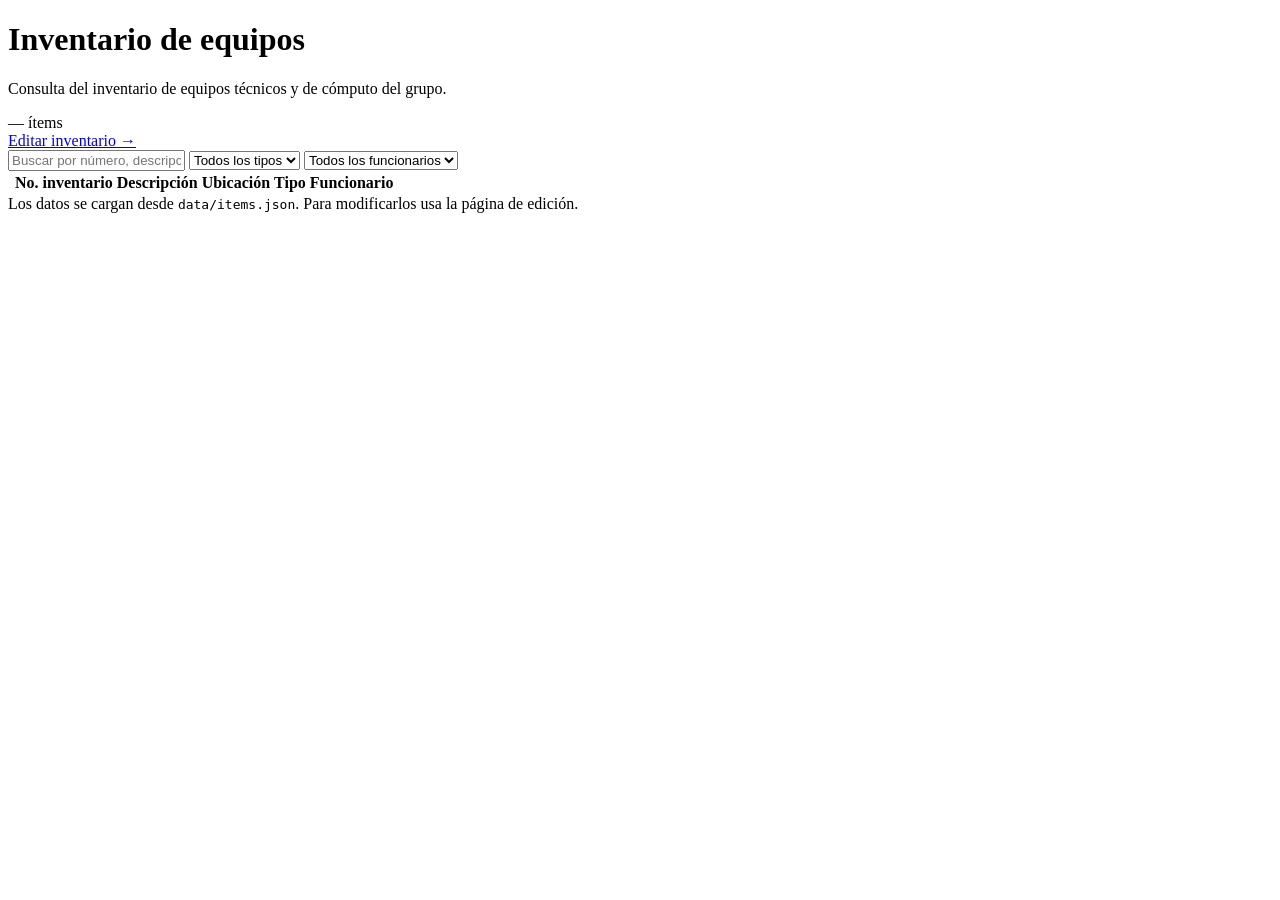
==== index.html @ c2f74862 "Nuevo Agregando todo" ====
<!DOCTYPE html>
<html lang="es">
<head>
<meta charset="UTF-8">
<meta name="viewport" content="width=device-width, initial-scale=1.0">
<title>Inventario</title>
<link rel="preconnect" href="https://fonts.googleapis.com">
<link href="https://fonts.googleapis.com/css2?family=IBM+Plex+Mono:wght@400;500&family=IBM+Plex+Sans:wght@400;500;600&display=swap" rel="stylesheet">
<link rel="stylesheet" href="css/style.css">
</head>
<body>
<div class="wrap">

  <header class="site">
    <div>
      <h1>Inventario de equipos</h1>
      <p>Consulta del inventario de equipos técnicos y de cómputo del grupo.</p>
    </div>
    <div class="count" id="count">— ítems</div>
  </header>

  <nav class="tools">
    <a class="button ghost" href="admin.html">Editar inventario →</a>
  </nav>

  <div class="controls">
    <input type="text" id="search" placeholder="Buscar por número, descripción o ubicación…">
    <select id="filter-tipo">
      <option value="">Todos los tipos</option>
      <option value="Mayor">Mayor</option>
      <option value="Menor">Menor</option>
      <option value="Intangible">Intangible</option>
    </select>
    <select id="filter-funcionario"><option value="">Todos los funcionarios</option></select>
  </div>

  <table>
    <thead>
      <tr>
        <th></th>
        <th>No. inventario</th>
        <th>Descripción</th>
        <th>Ubicación</th>
        <th>Tipo</th>
        <th>Funcionario</th>
      </tr>
    </thead>
    <tbody id="rows"></tbody>
  </table>

  <footer class="note">
    Los datos se cargan desde <code>data/items.json</code>. Para modificarlos usa la página de edición.
  </footer>

</div>

<script src="js/app.js"></script>
</body>
</html>
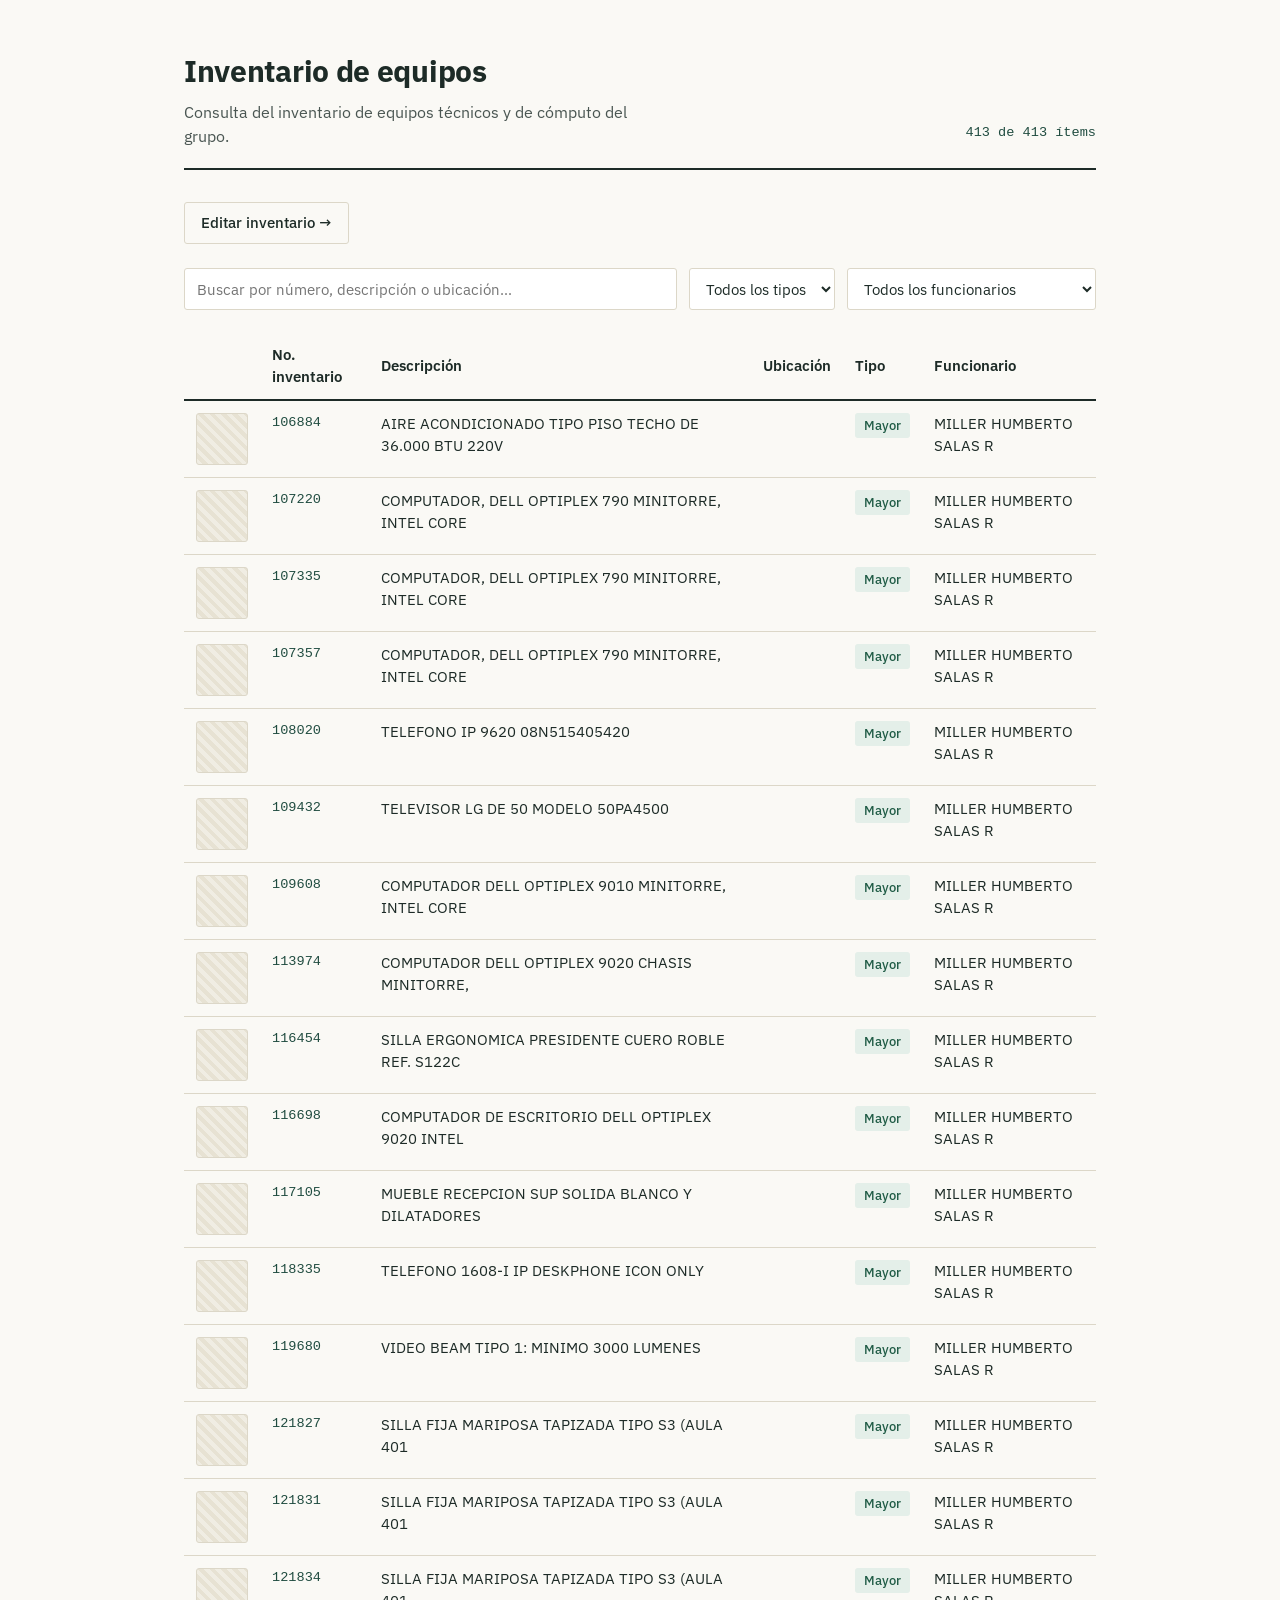
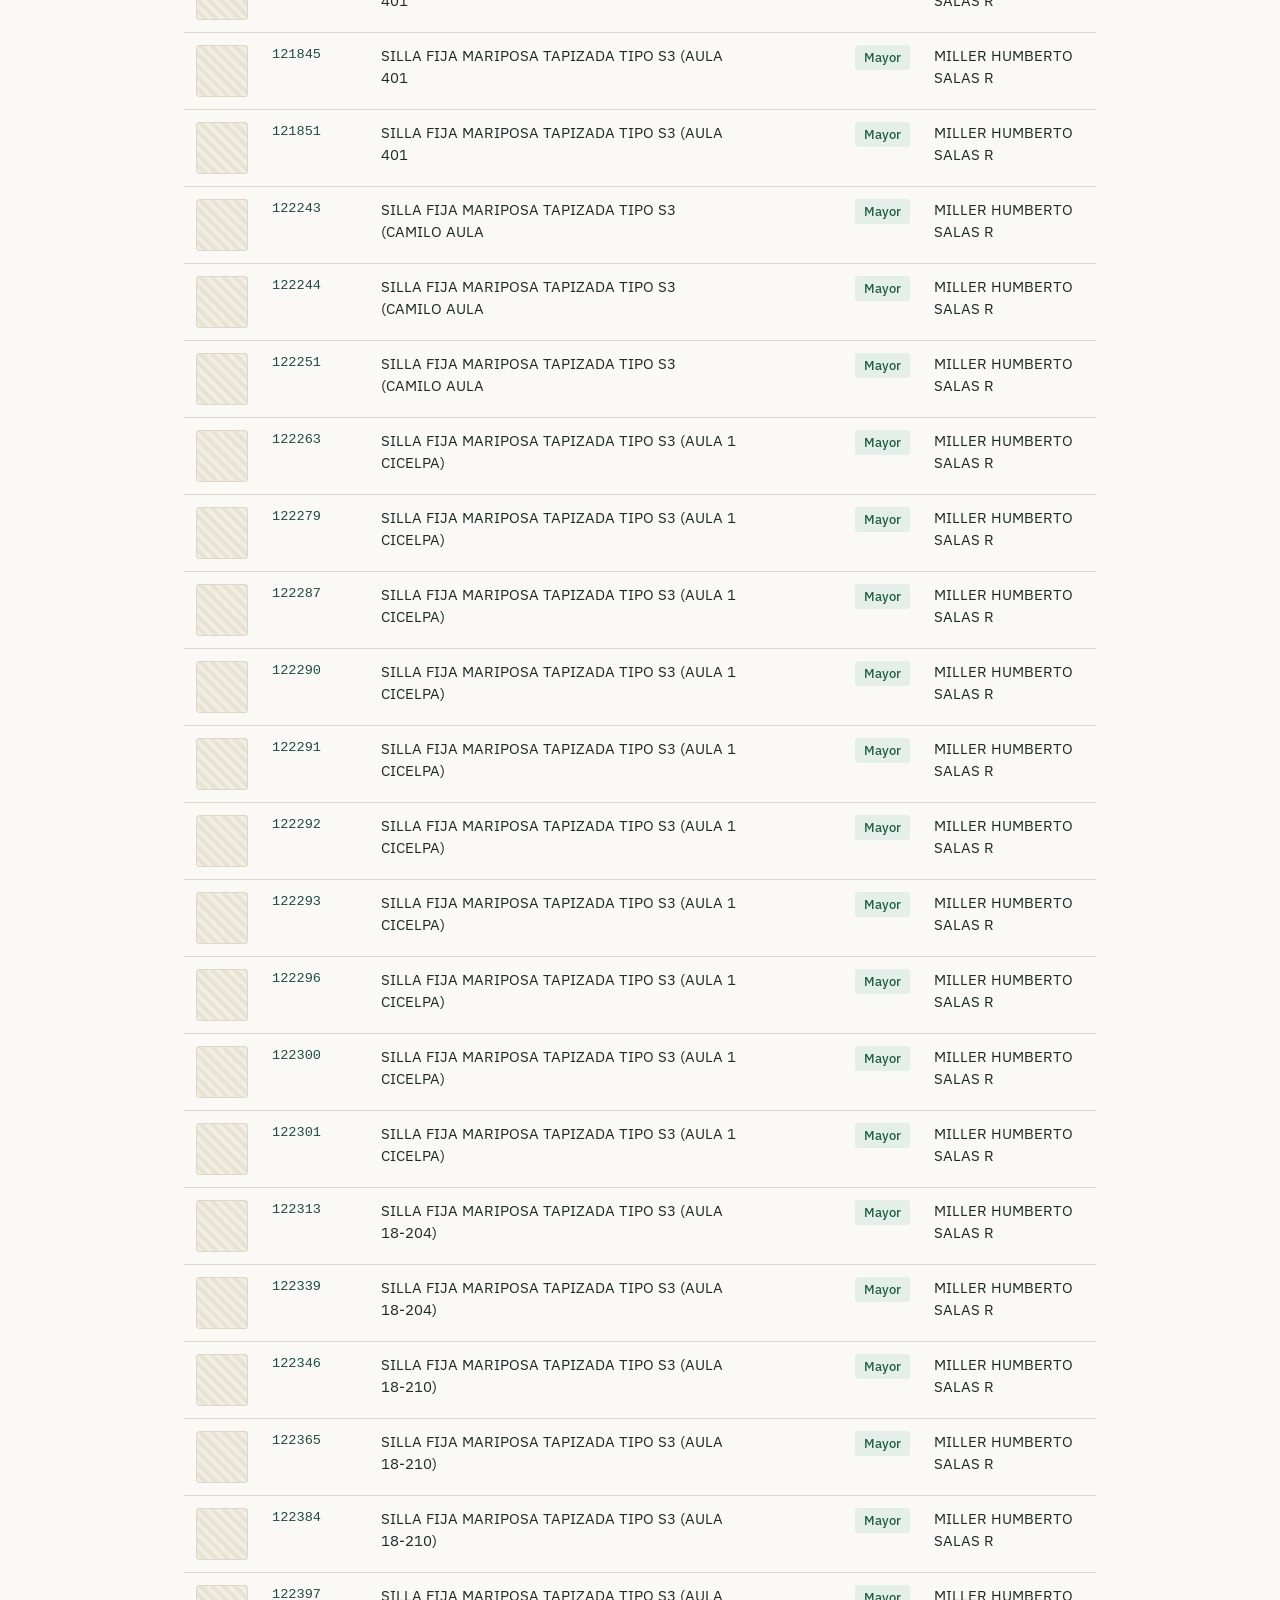
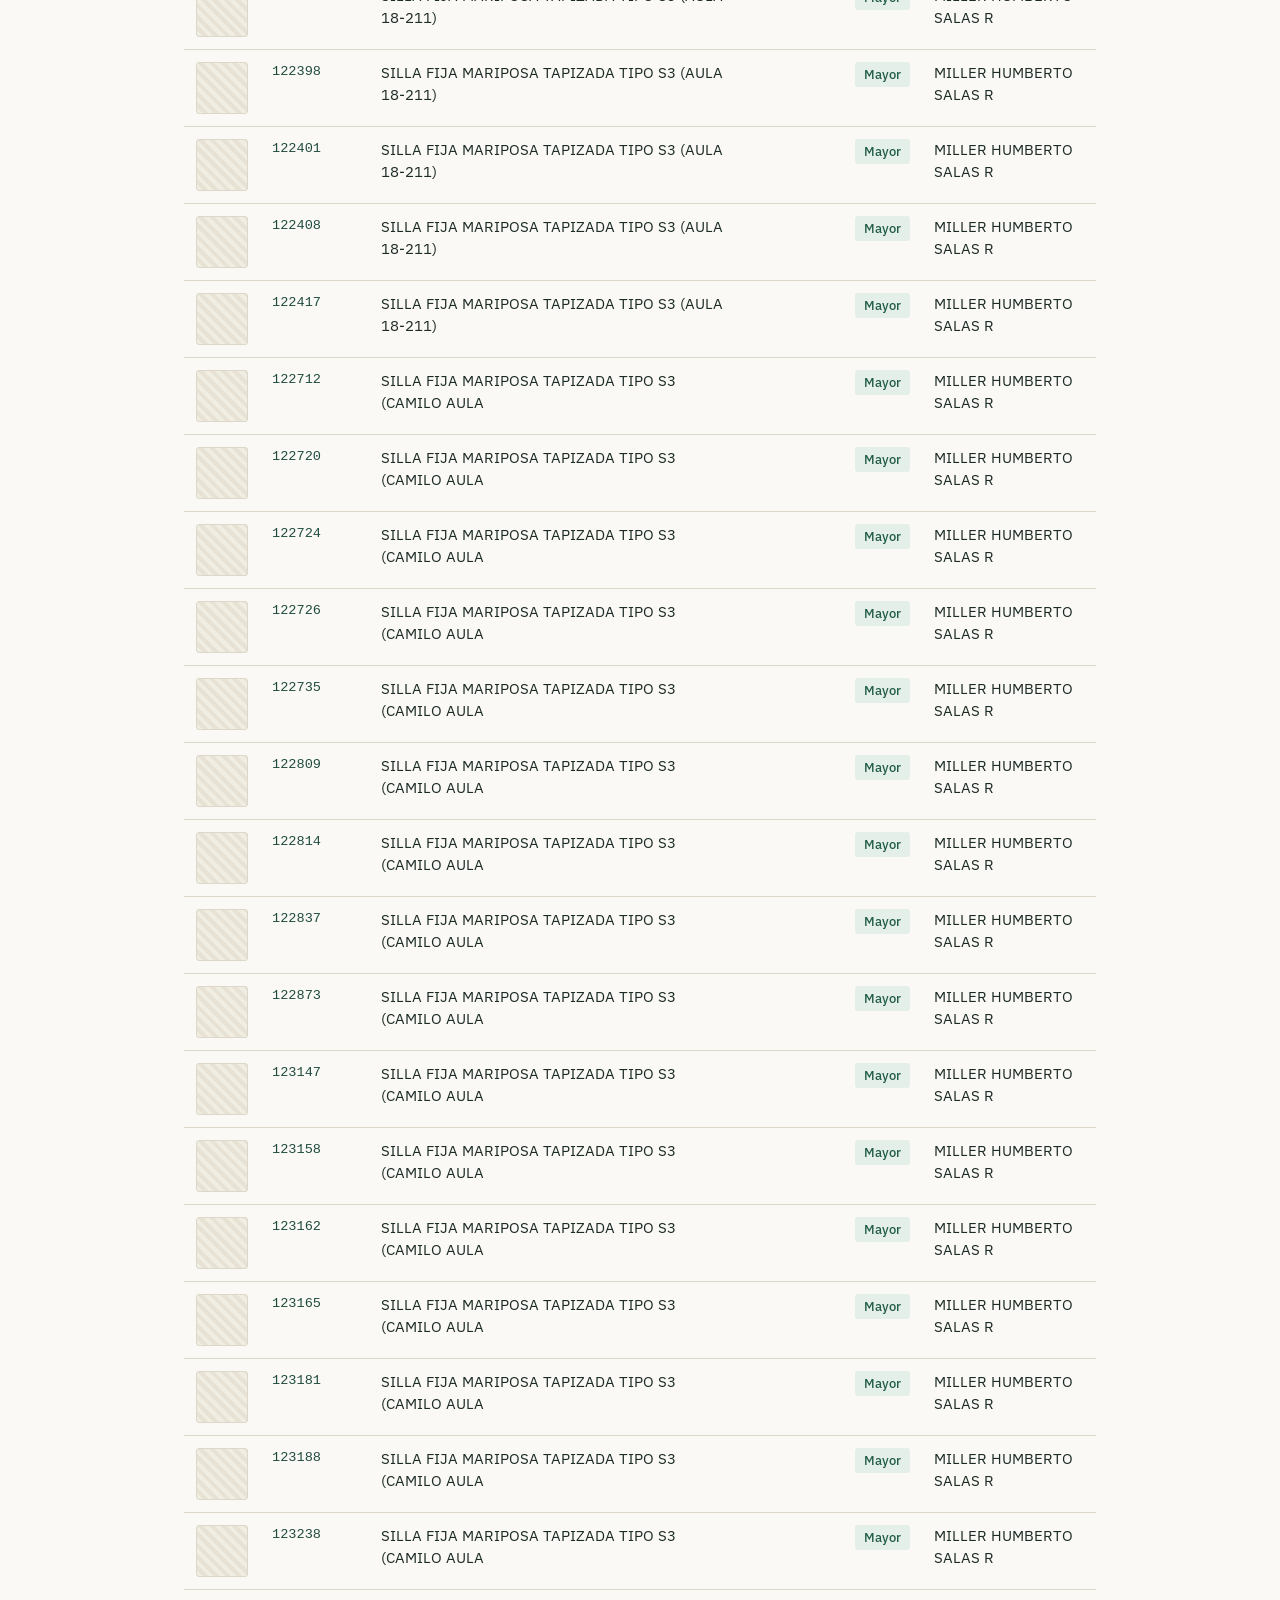
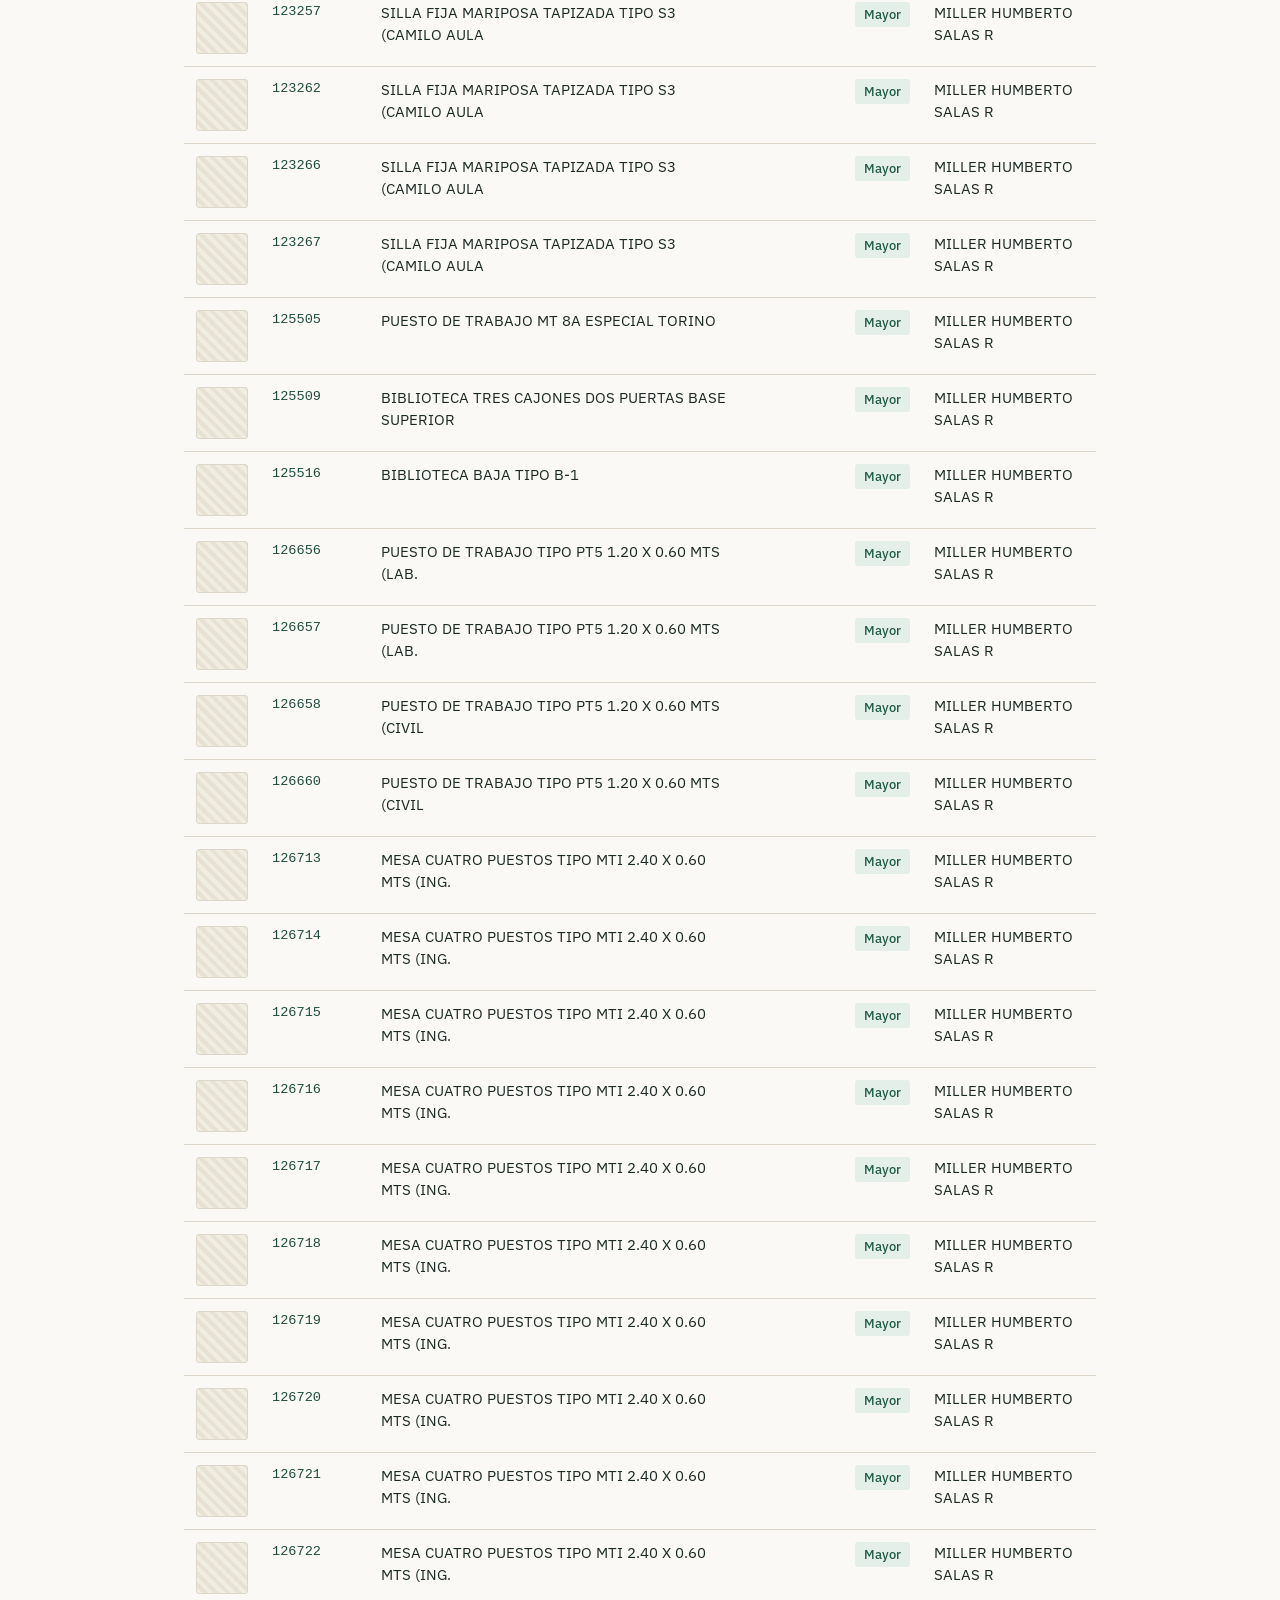
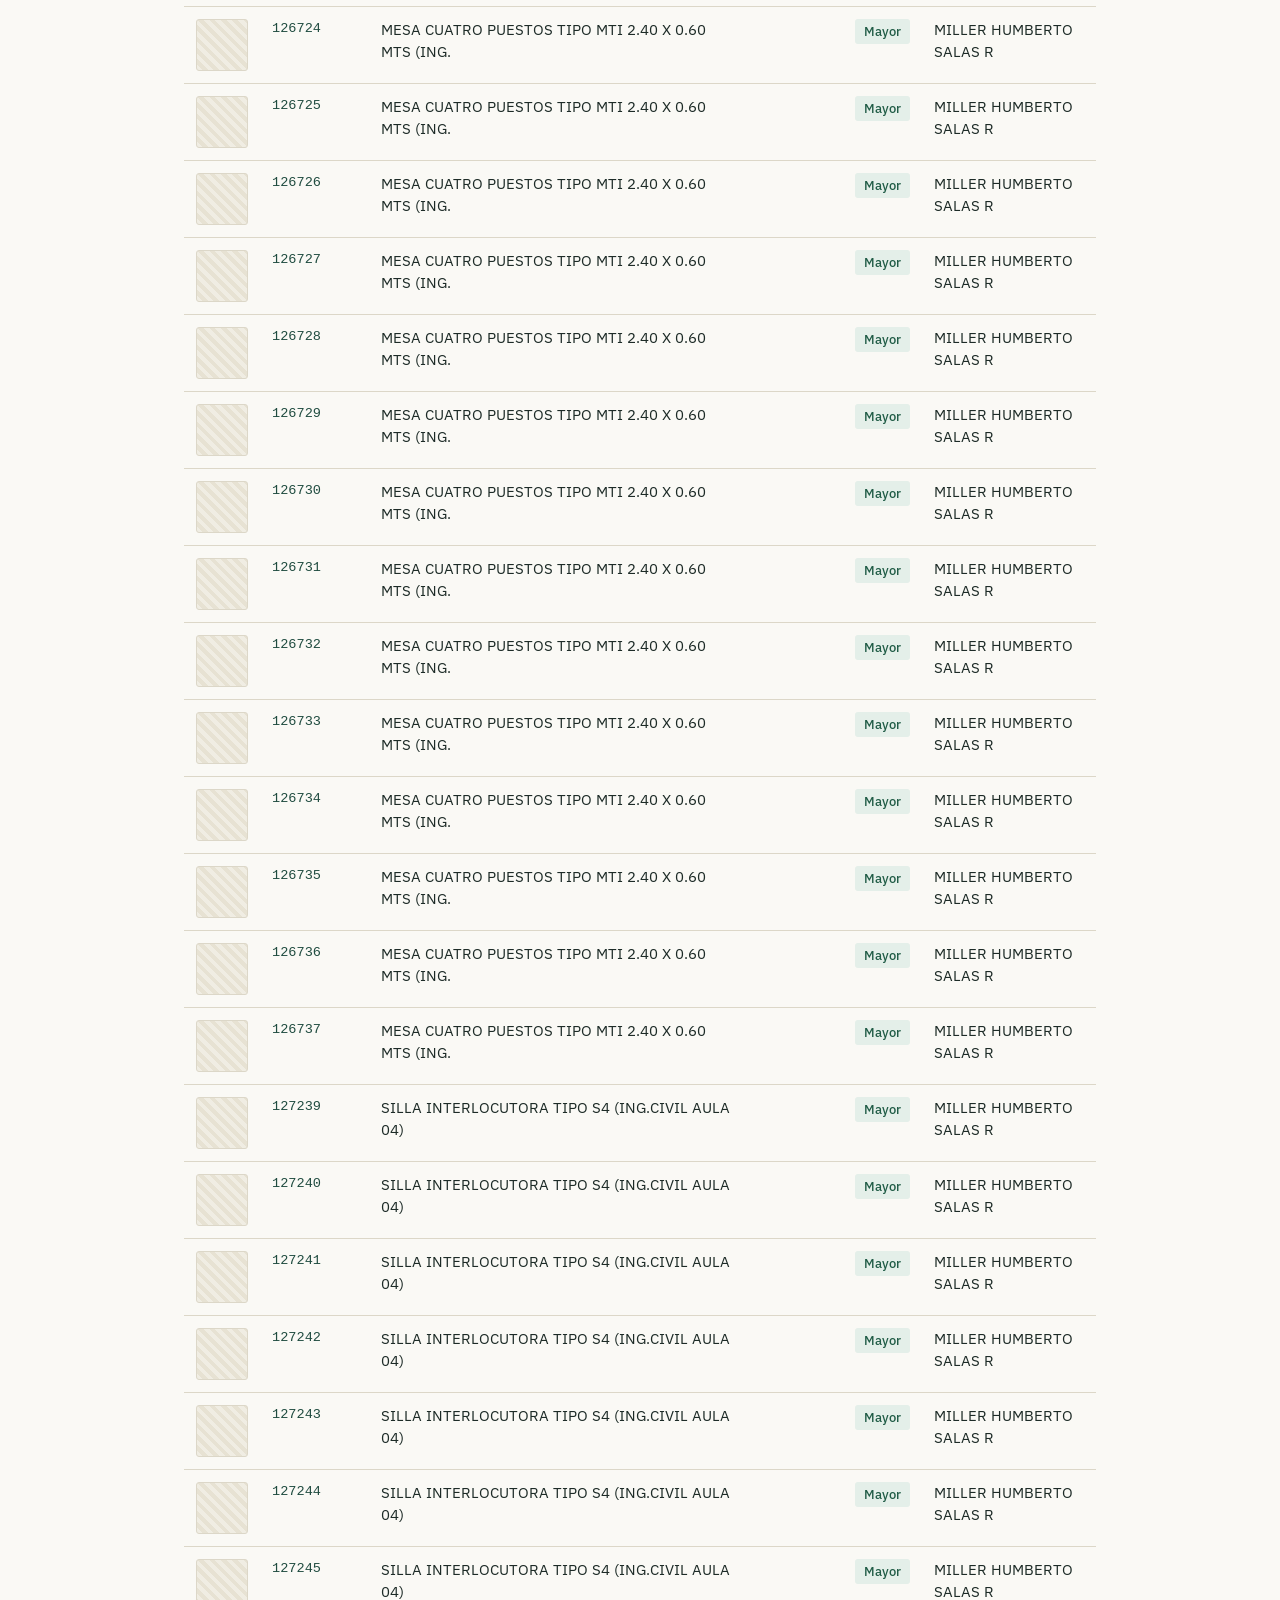
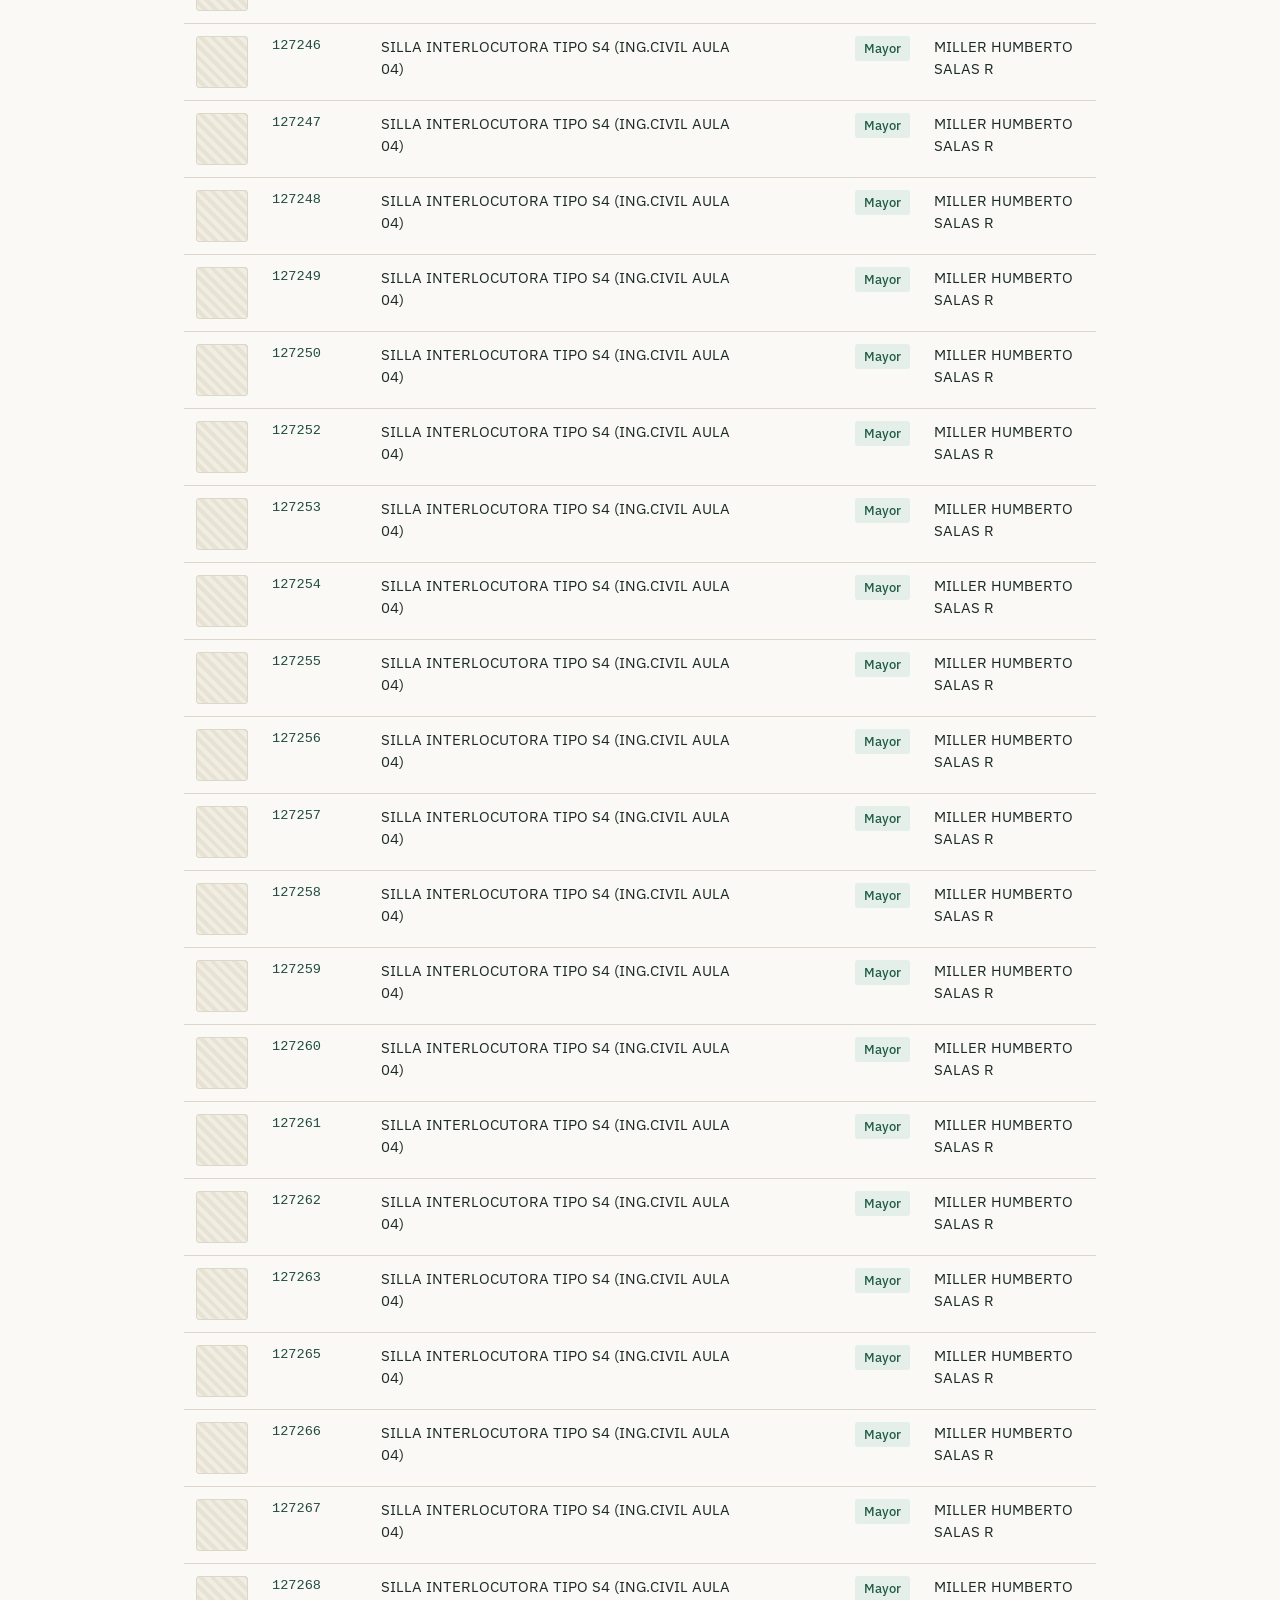
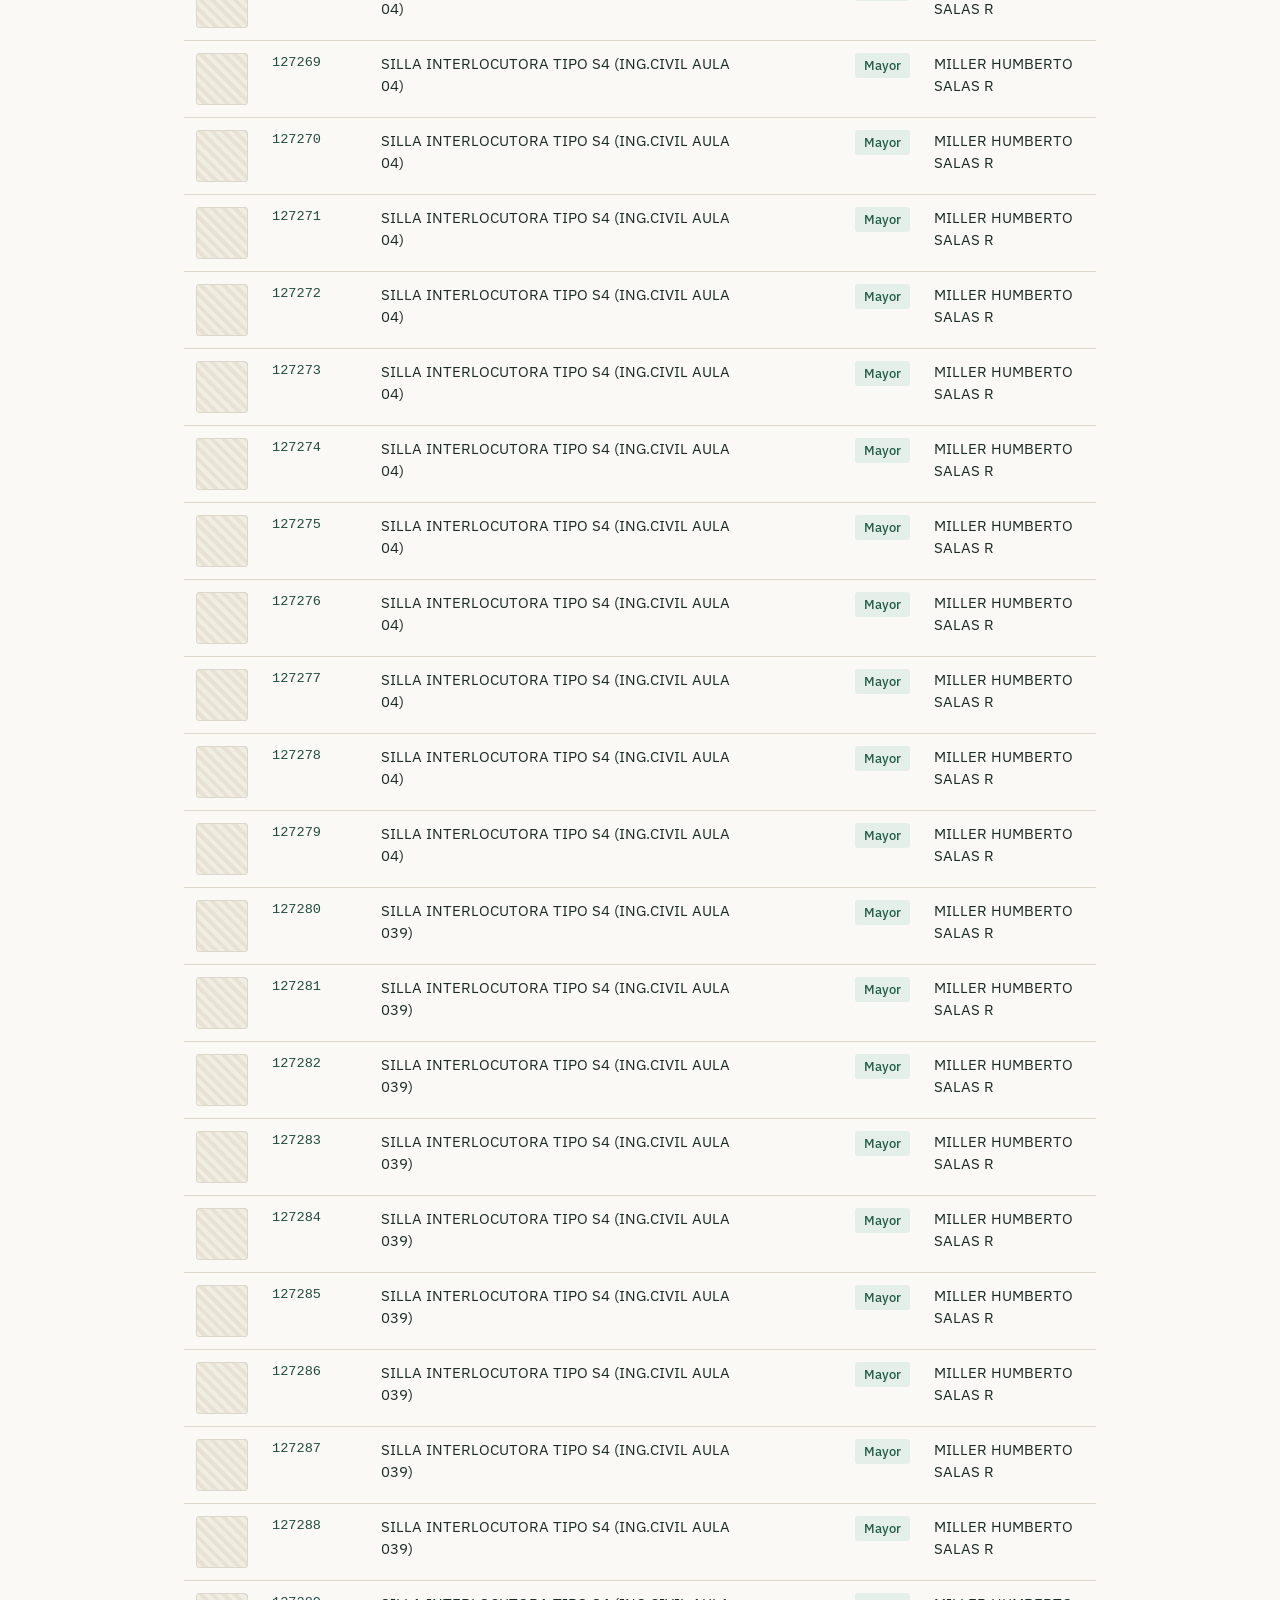
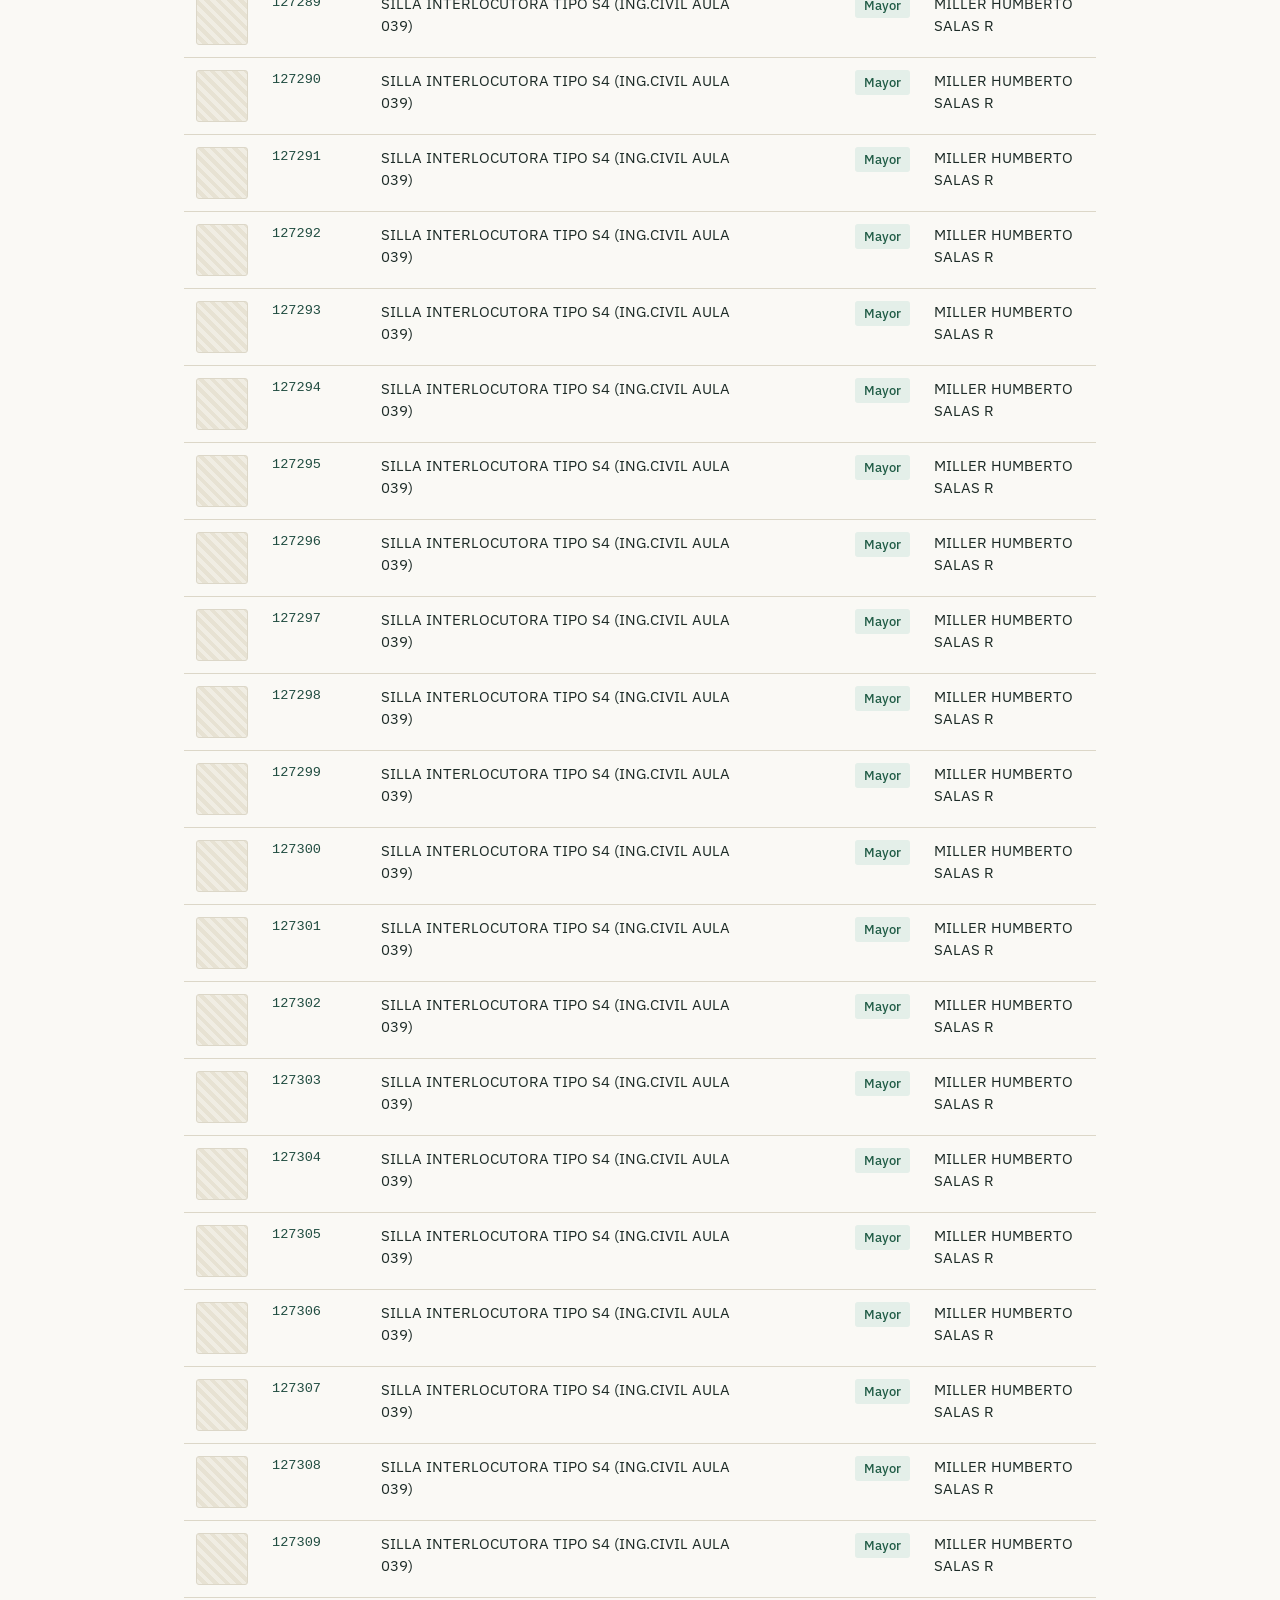
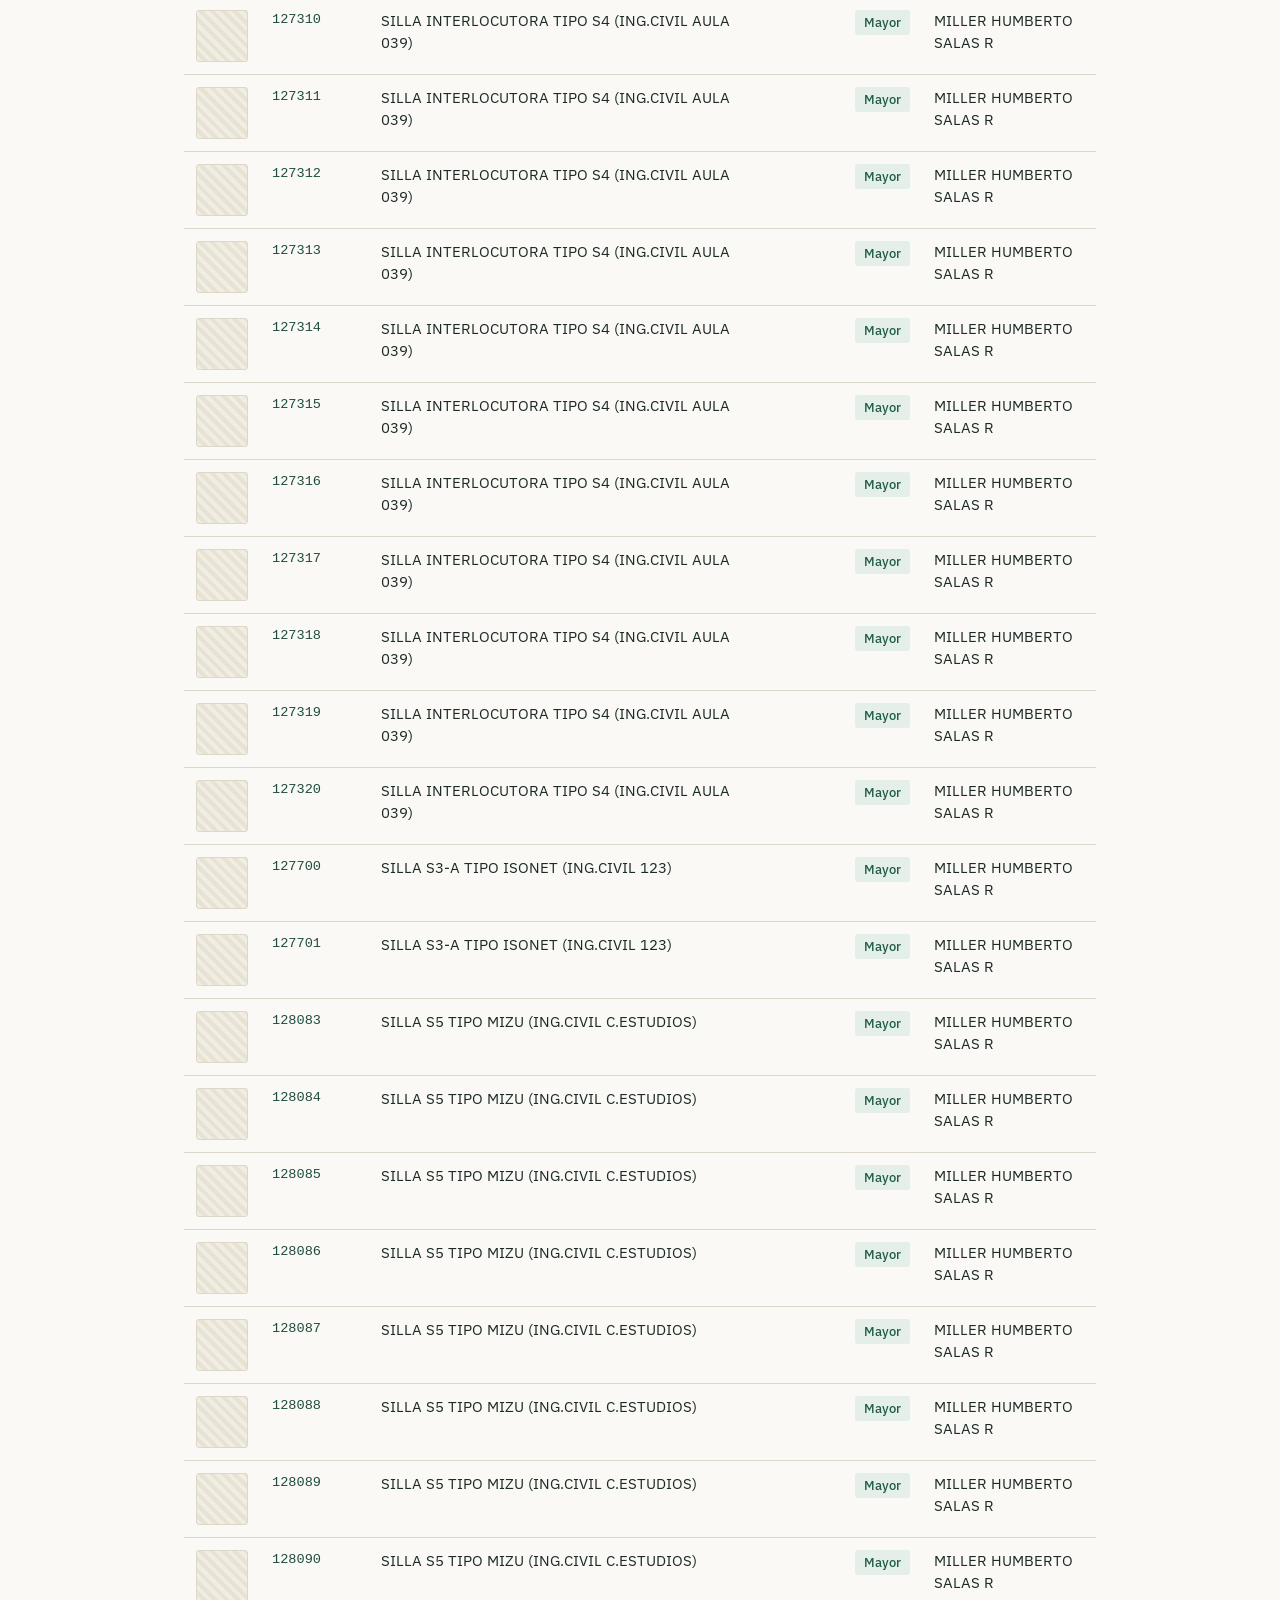
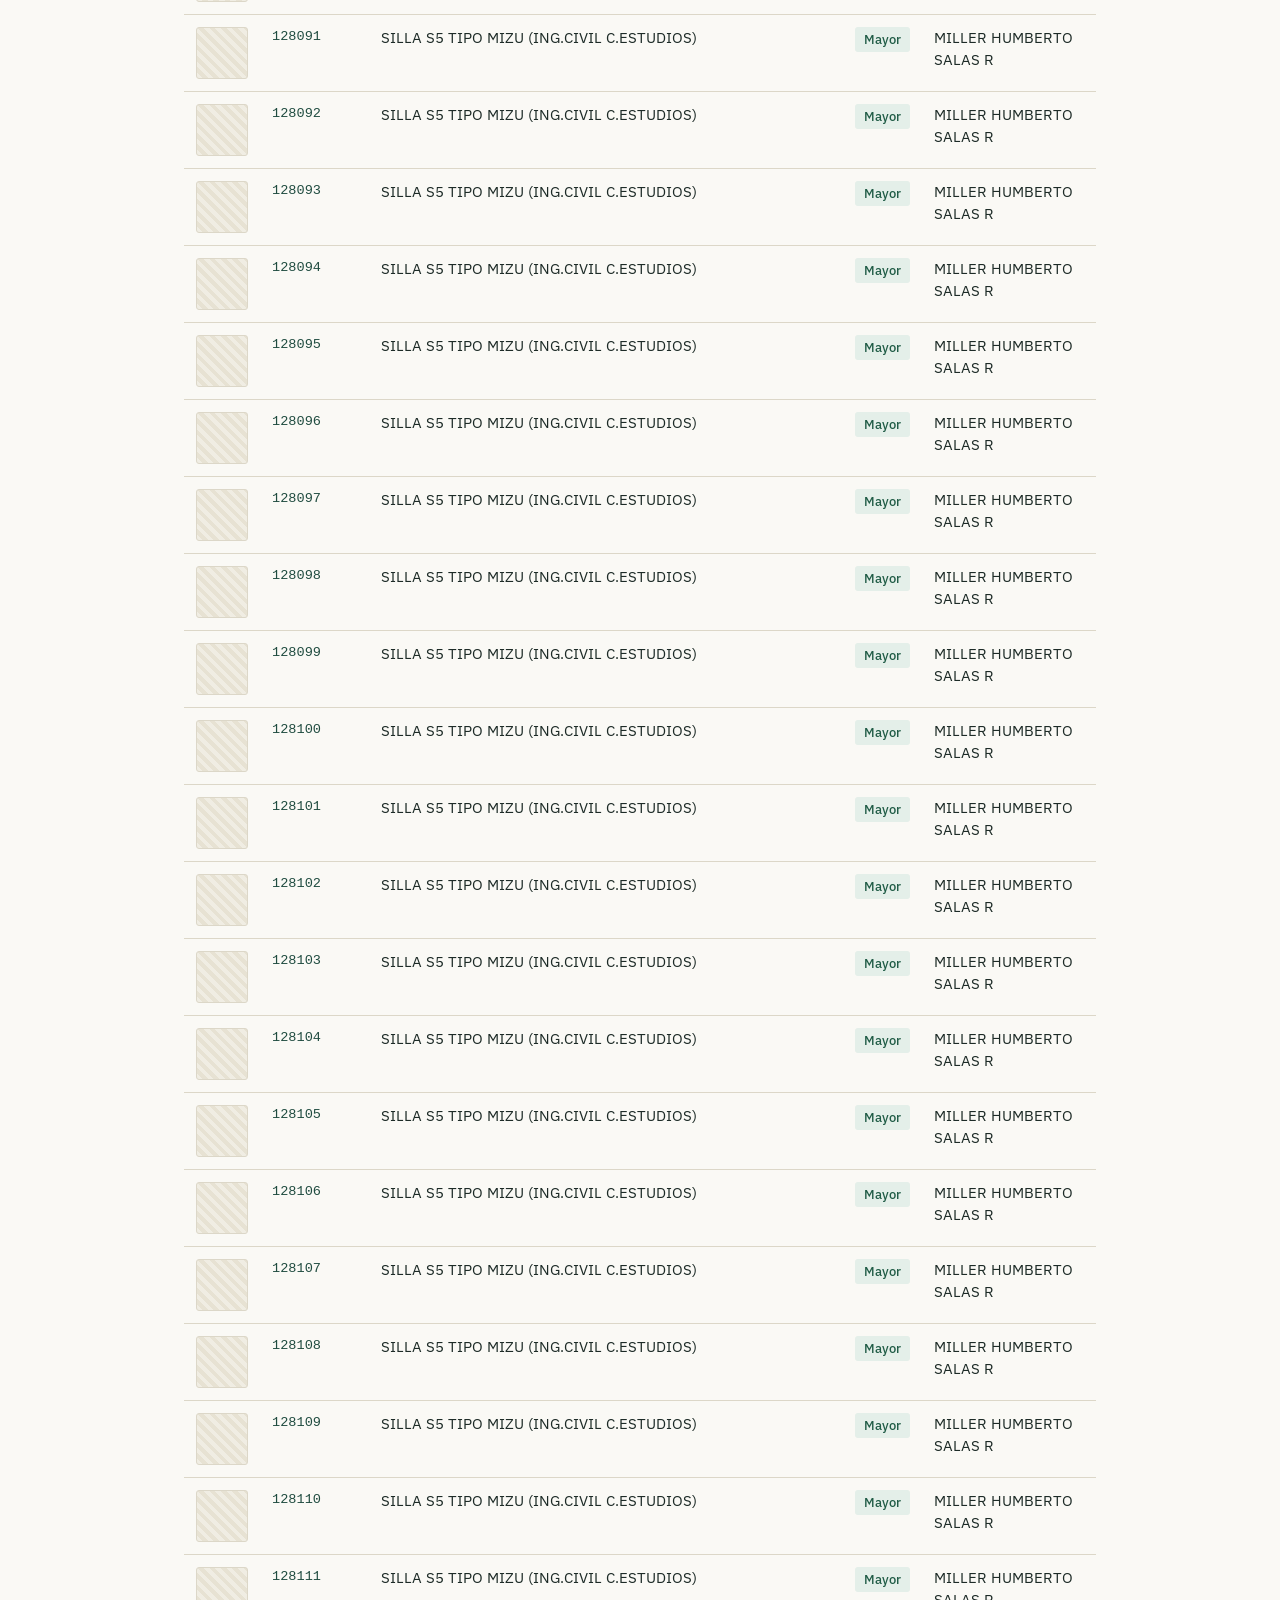
==== commit e3090f92: "add item.html y mas" ====
--- a/index.html
+++ b/index.html
@@ -56,4 +56,4 @@
 
 <script src="js/app.js"></script>
 </body>
-</html>
+</html>
--- a/css/style.css
+++ b/css/style.css
@@ -0,0 +1,332 @@
+:root {
+  --paper: #faf9f5;
+  --ink: #1d2b27;
+  --ink-soft: #4a5652;
+  --line: #dcd7c8;
+  --teal: #2f6f5e;
+  --teal-dark: #204c40;
+  --rust: #b5652e;
+  --rust-soft: #f1e2d3;
+  --ok-bg: #e4efe9;
+  --ok-fg: #205c46;
+  --warn-bg: #fbeee0;
+  --warn-fg: #96501c;
+  --off-bg: #f1eae8;
+  --off-fg: #7a4a3f;
+  --mono: 'IBM Plex Mono', 'SFMono-Regular', Consolas, monospace;
+  --sans: 'IBM Plex Sans', 'Segoe UI', sans-serif;
+}
+
+* { box-sizing: border-box; }
+
+body {
+  margin: 0;
+  background: var(--paper);
+  color: var(--ink);
+  font-family: var(--sans);
+  line-height: 1.5;
+}
+
+.wrap {
+  max-width: 960px;
+  margin: 0 auto;
+  padding: 48px 24px 80px;
+}
+
+header.site {
+  display: flex;
+  justify-content: space-between;
+  align-items: flex-end;
+  border-bottom: 2px solid var(--ink);
+  padding-bottom: 20px;
+  margin-bottom: 32px;
+  gap: 24px;
+}
+
+header.site h1 {
+  font-size: 1.9rem;
+  margin: 0 0 6px;
+  letter-spacing: -0.01em;
+}
+
+header.site p {
+  margin: 0;
+  color: var(--ink-soft);
+  max-width: 46ch;
+}
+
+.count {
+  font-family: var(--mono);
+  font-size: 0.85rem;
+  color: var(--teal-dark);
+  white-space: nowrap;
+  padding-bottom: 4px;
+}
+
+nav.tools {
+  display: flex;
+  gap: 12px;
+  margin-bottom: 24px;
+  flex-wrap: wrap;
+}
+
+.controls {
+  display: flex;
+  gap: 12px;
+  margin-bottom: 24px;
+  flex-wrap: wrap;
+}
+
+input[type="text"], select, input[type="number"], input[type="password"] {
+  font-family: var(--sans);
+  font-size: 0.95rem;
+  padding: 9px 12px;
+  border: 1px solid var(--line);
+  border-radius: 3px;
+  background: #fff;
+  color: var(--ink);
+}
+
+input[type="text"]:focus, select:focus, input[type="number"]:focus, input[type="password"]:focus {
+  outline: 2px solid var(--teal);
+  outline-offset: 1px;
+  border-color: var(--teal);
+}
+
+.controls input[type="text"] { flex: 1; min-width: 180px; }
+
+table {
+  width: 100%;
+  border-collapse: collapse;
+  font-size: 0.94rem;
+}
+
+thead th {
+  text-align: left;
+  font-weight: 600;
+  padding: 10px 12px;
+  border-bottom: 2px solid var(--ink);
+  color: var(--ink);
+}
+
+tbody td {
+  padding: 12px;
+  border-bottom: 1px solid var(--line);
+  vertical-align: top;
+}
+
+tbody tr:hover { background: #f2f0e8; }
+
+td.id, .id-cell {
+  font-family: var(--mono);
+  font-size: 0.85rem;
+  color: var(--teal-dark);
+  white-space: nowrap;
+}
+
+.badge {
+  display: inline-block;
+  padding: 3px 9px;
+  border-radius: 3px;
+  font-size: 0.8rem;
+  font-weight: 500;
+}
+
+.badge.disponible { background: var(--ok-bg); color: var(--ok-fg); }
+.badge.en-uso { background: var(--warn-bg); color: var(--warn-fg); }
+.badge.mantenimiento { background: var(--warn-bg); color: var(--warn-fg); }
+.badge.baja { background: var(--off-bg); color: var(--off-fg); }
+.badge.mayor { background: var(--ok-bg); color: var(--ok-fg); }
+.badge.menor { background: var(--warn-bg); color: var(--warn-fg); }
+.badge.intangible { background: var(--rust-soft); color: var(--teal-dark); }
+
+.thumb {
+  width: 52px;
+  height: 52px;
+  object-fit: cover;
+  border-radius: 3px;
+  border: 1px solid var(--line);
+  display: block;
+}
+.thumb-empty {
+  background: repeating-linear-gradient(45deg, #f0ede3, #f0ede3 4px, #e7e2d3 4px, #e7e2d3 8px);
+}
+
+.login-wrap {
+  max-width: 340px;
+  margin: 80px auto;
+}
+.login-wrap .panel { text-align: left; }
+.login-wrap h1 { font-size: 1.4rem; margin-top: 0; }
+.field.full-width input { width: 100%; }
+
+/* Fila clicable en la tabla de inventario */
+tbody tr.clickable { cursor: pointer; }
+tbody tr.clickable:hover { background: #efece0; }
+
+/* Página de detalle */
+.detail-wrap { max-width: 720px; }
+
+.detail-card {
+  border: 1px solid var(--line);
+  border-radius: 6px;
+  overflow: hidden;
+  background: #fff;
+}
+
+.detail-photo {
+  width: 100%;
+  max-height: 420px;
+  object-fit: contain;
+  background: #f0ede3;
+  display: block;
+}
+
+.detail-photo-empty {
+  height: 220px;
+  display: flex;
+  align-items: center;
+  justify-content: center;
+  color: var(--ink-soft);
+  font-size: 0.9rem;
+  background: repeating-linear-gradient(45deg, #f0ede3, #f0ede3 4px, #e7e2d3 4px, #e7e2d3 8px);
+}
+
+.detail-body { padding: 24px; }
+
+.detail-header {
+  display: flex;
+  align-items: center;
+  gap: 12px;
+  margin-bottom: 10px;
+}
+.detail-header .id { font-size: 0.95rem; }
+
+.detail-body h1 {
+  font-size: 1.4rem;
+  margin: 0 0 20px;
+  line-height: 1.3;
+}
+
+.detail-row {
+  display: grid;
+  grid-template-columns: 160px 1fr;
+  gap: 12px;
+  padding: 12px 0;
+  border-top: 1px solid var(--line);
+}
+.detail-row:first-of-type { border-top: 1px solid var(--line); }
+
+.detail-label {
+  font-size: 0.82rem;
+  color: var(--ink-soft);
+  text-transform: uppercase;
+  letter-spacing: 0.02em;
+}
+
+.detail-value { font-size: 0.98rem; }
+
+@media (max-width: 520px) {
+  .detail-row { grid-template-columns: 1fr; gap: 4px; }
+}
+
+.empty {
+  padding: 40px 12px;
+  text-align: center;
+  color: var(--ink-soft);
+  border-bottom: 1px solid var(--line);
+}
+
+a.button, button {
+  font-family: var(--sans);
+  font-size: 0.92rem;
+  font-weight: 500;
+  padding: 9px 16px;
+  border-radius: 3px;
+  border: 1px solid var(--ink);
+  background: var(--ink);
+  color: var(--paper);
+  cursor: pointer;
+  text-decoration: none;
+  display: inline-block;
+}
+
+a.button:hover, button:hover { background: var(--teal-dark); border-color: var(--teal-dark); }
+
+a.button.ghost, button.ghost {
+  background: transparent;
+  color: var(--ink);
+  border: 1px solid var(--line);
+}
+a.button.ghost:hover, button.ghost:hover { border-color: var(--ink); background: transparent; }
+
+button.danger { border-color: var(--rust); background: var(--rust); }
+button.danger:hover { background: #8f4a20; border-color: #8f4a20; }
+
+.panel {
+  border: 1px solid var(--line);
+  border-radius: 4px;
+  padding: 20px;
+  margin-bottom: 24px;
+  background: #fff;
+}
+
+.panel h2 {
+  margin-top: 0;
+  font-size: 1.1rem;
+}
+
+.field-grid {
+  display: grid;
+  grid-template-columns: 1fr 1fr;
+  gap: 14px;
+}
+
+.field-grid .full { grid-column: 1 / -1; }
+
+.field {
+  display: flex;
+  flex-direction: column;
+  gap: 5px;
+}
+
+.field label {
+  font-size: 0.82rem;
+  color: var(--ink-soft);
+}
+
+.form-actions {
+  display: flex;
+  gap: 10px;
+  margin-top: 18px;
+}
+
+.status-msg {
+  font-size: 0.88rem;
+  padding: 10px 12px;
+  border-radius: 3px;
+  margin-bottom: 16px;
+  display: none;
+}
+.status-msg.show { display: block; }
+.status-msg.ok { background: var(--ok-bg); color: var(--ok-fg); }
+.status-msg.error { background: var(--off-bg); color: var(--off-fg); }
+.status-msg.info { background: var(--rust-soft); color: var(--teal-dark); }
+
+.row-actions { display: flex; gap: 8px; }
+.row-actions button { padding: 5px 10px; font-size: 0.82rem; }
+
+details.config summary {
+  cursor: pointer;
+  font-size: 0.88rem;
+  color: var(--ink-soft);
+  padding: 6px 0;
+}
+
+footer.note {
+  margin-top: 48px;
+  padding-top: 20px;
+  border-top: 1px solid var(--line);
+  font-size: 0.85rem;
+  color: var(--ink-soft);
+}
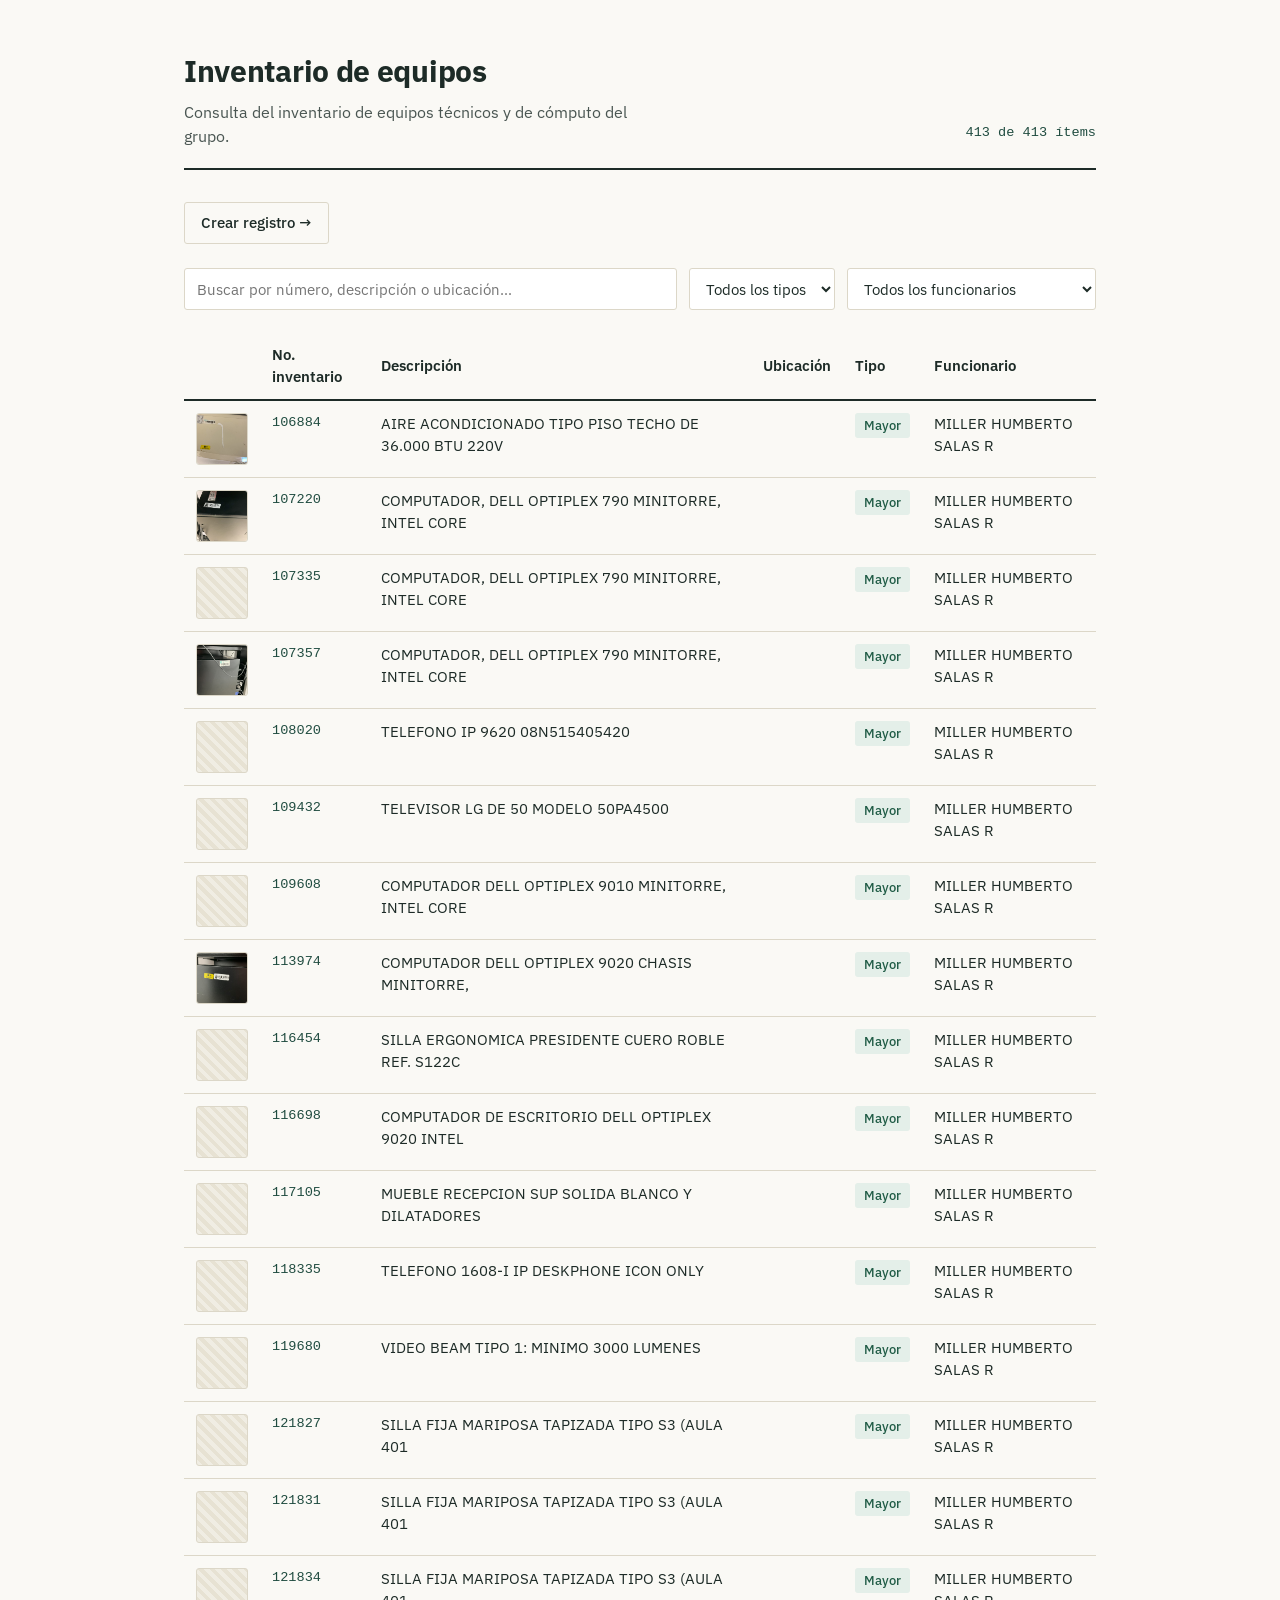
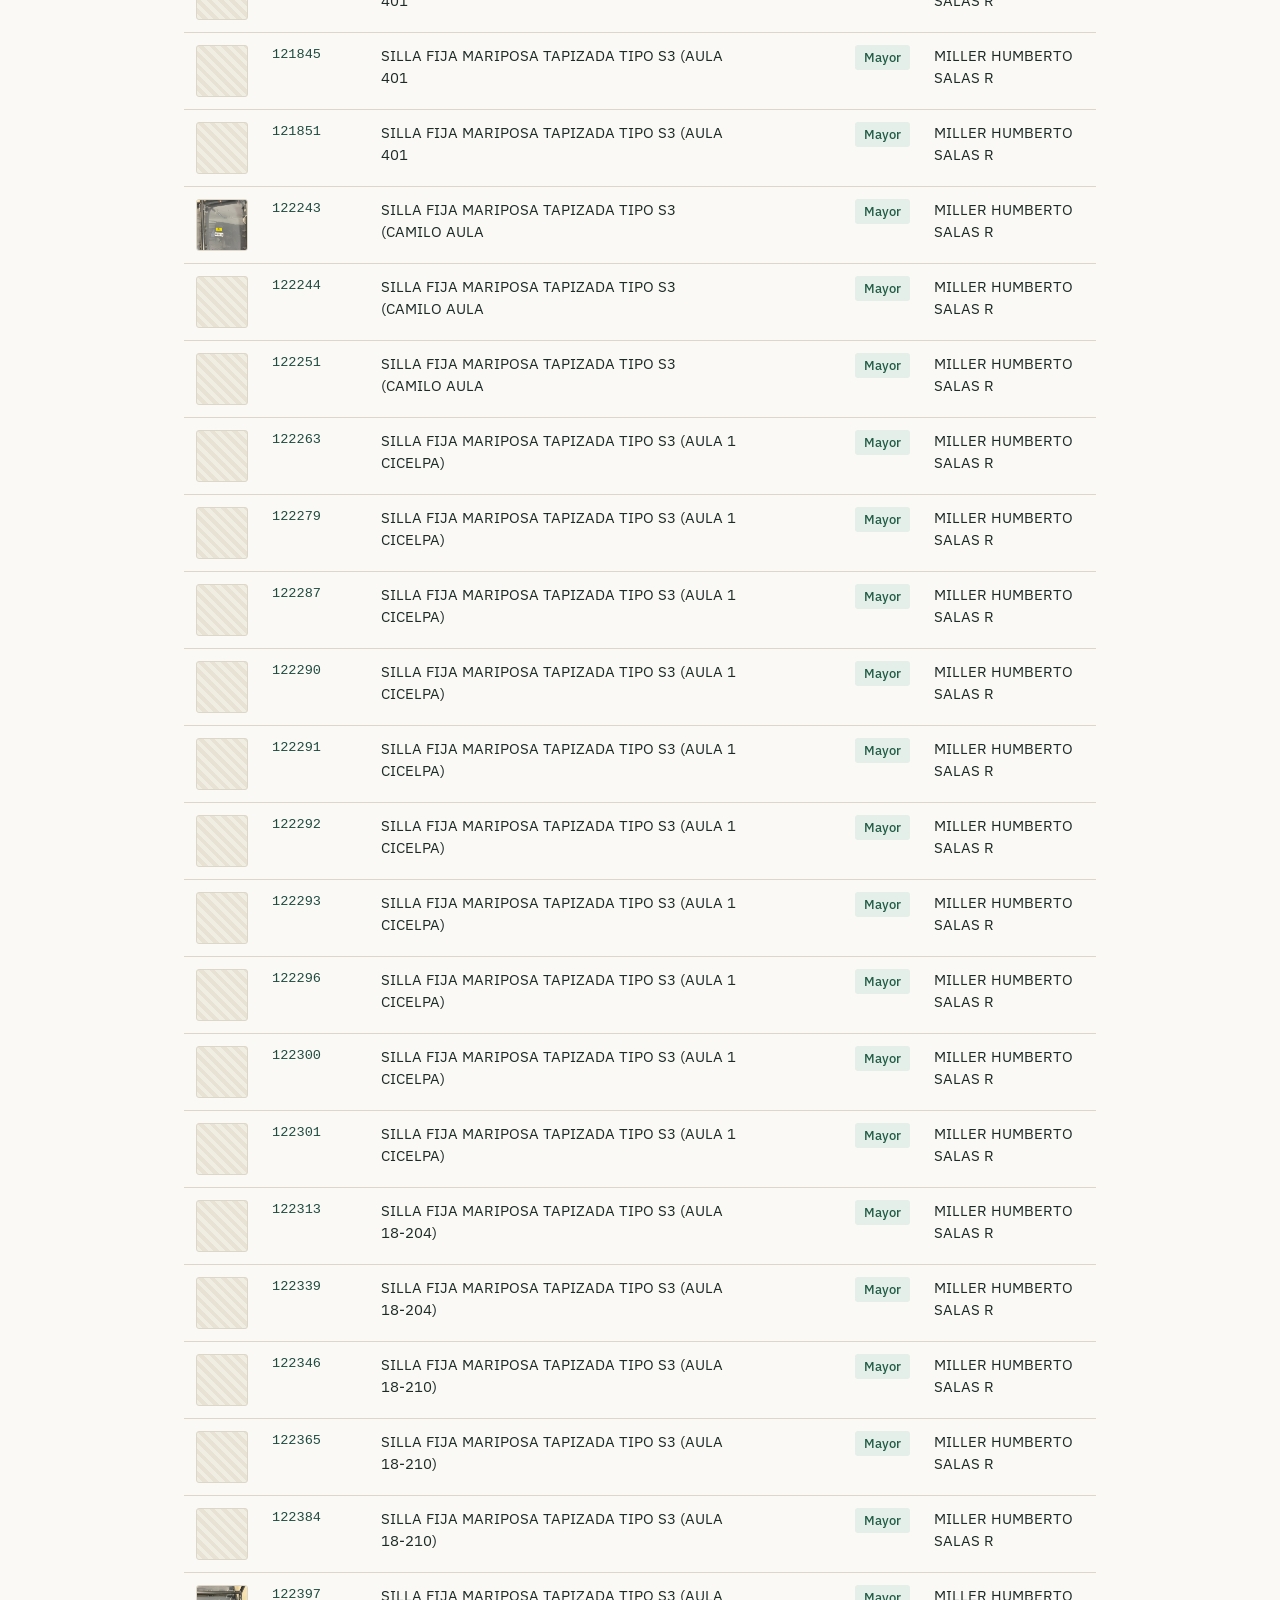
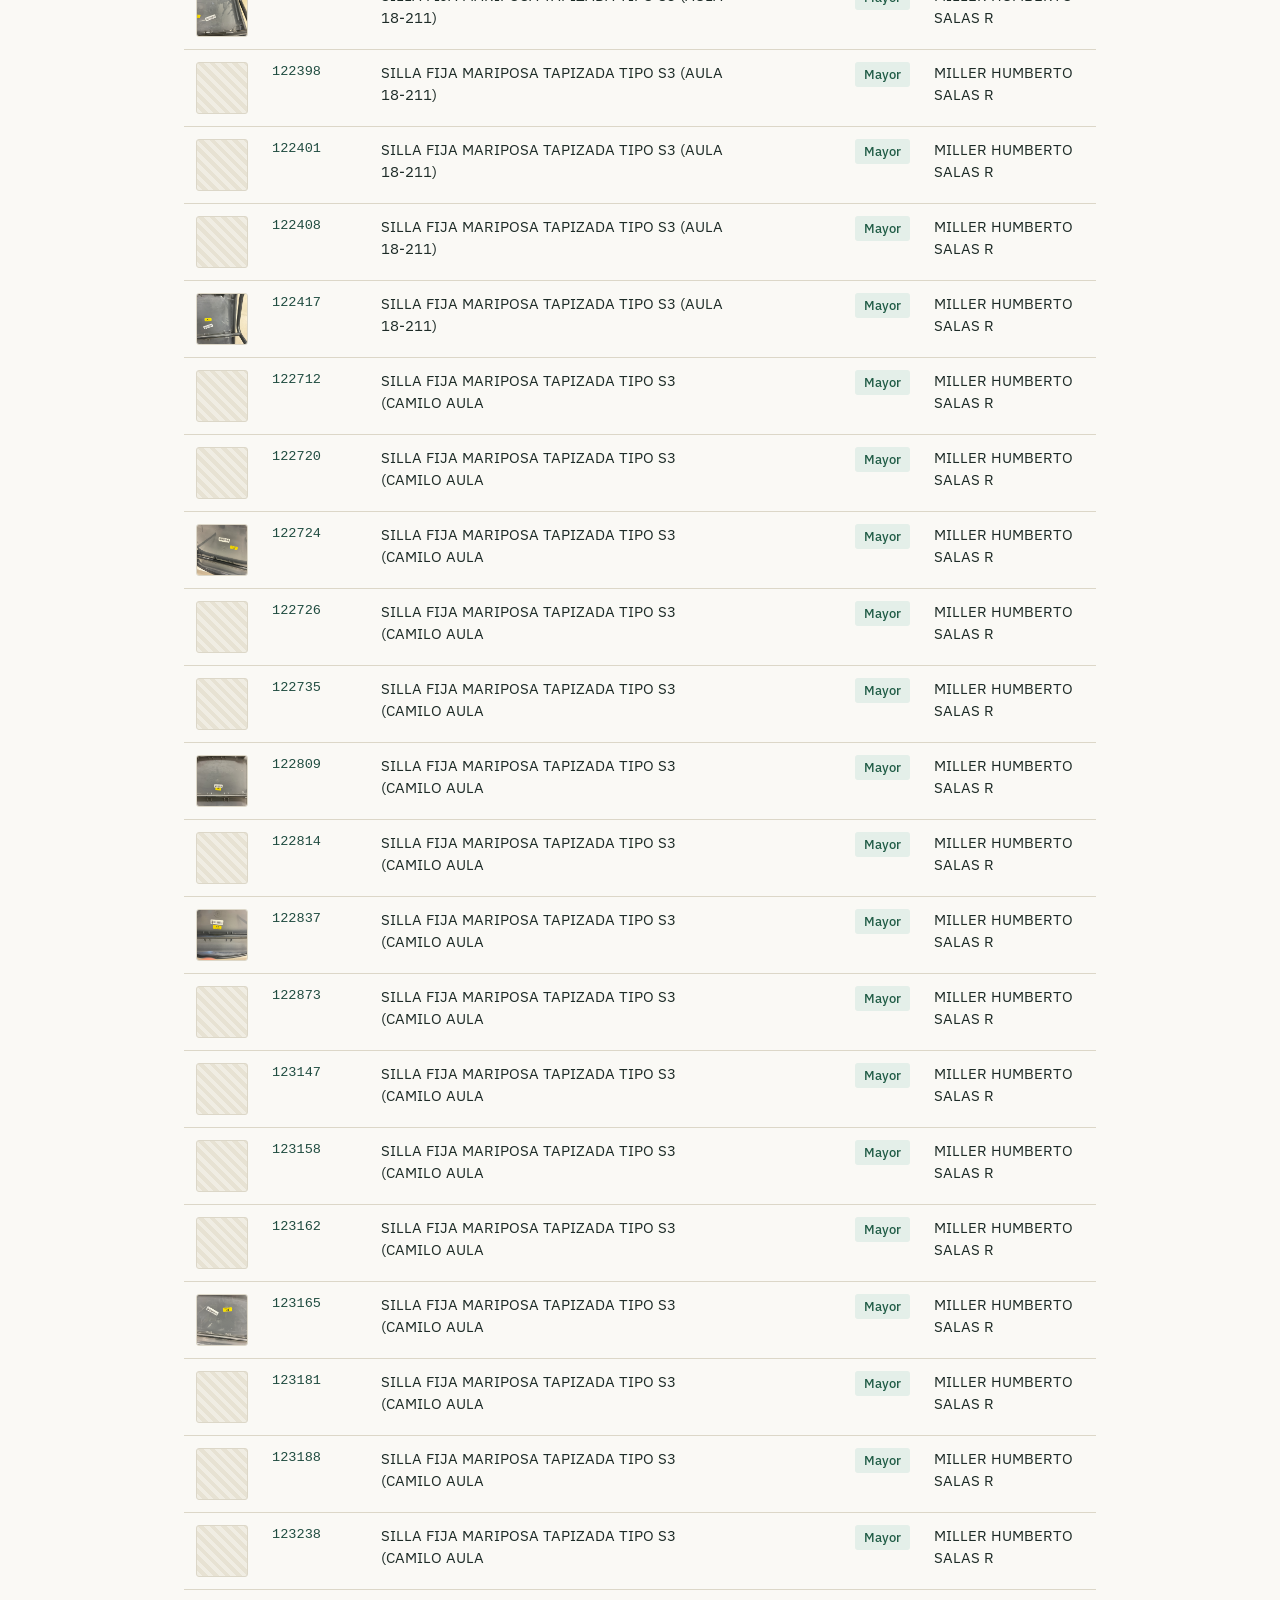
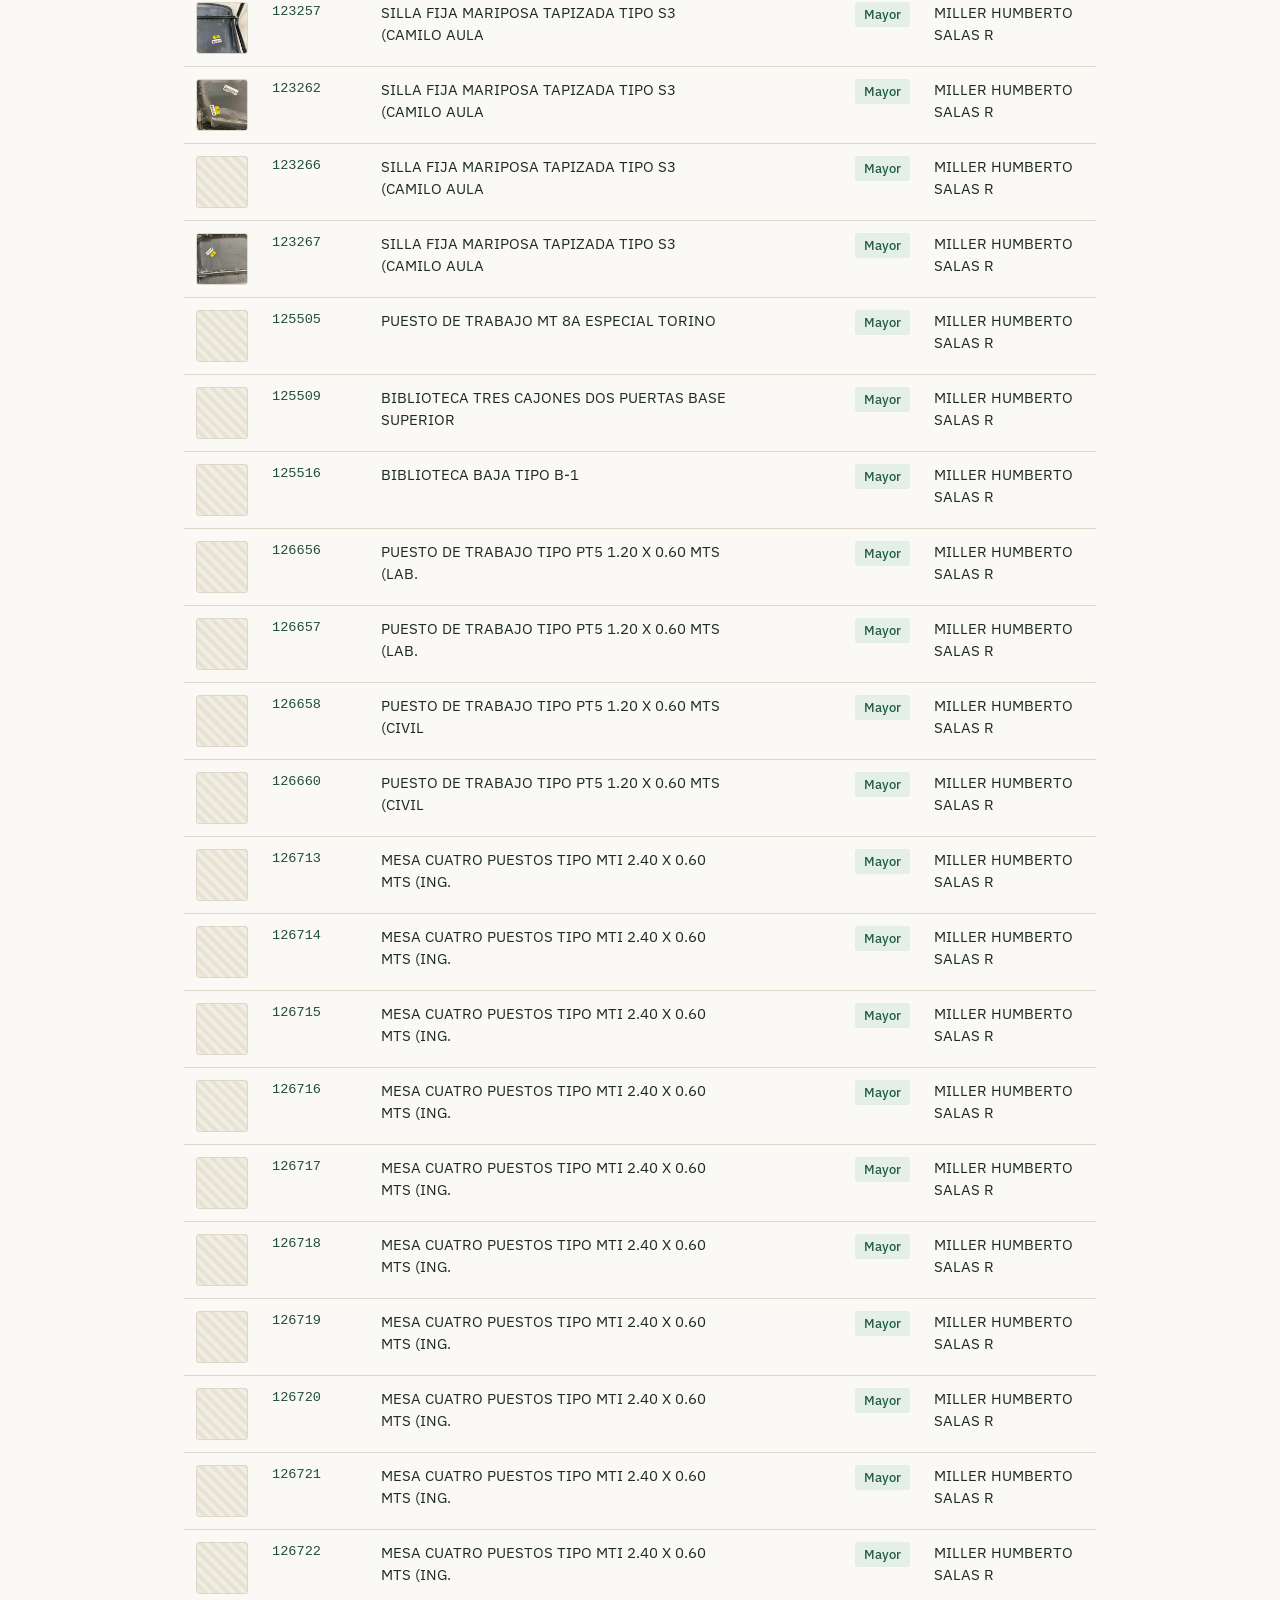
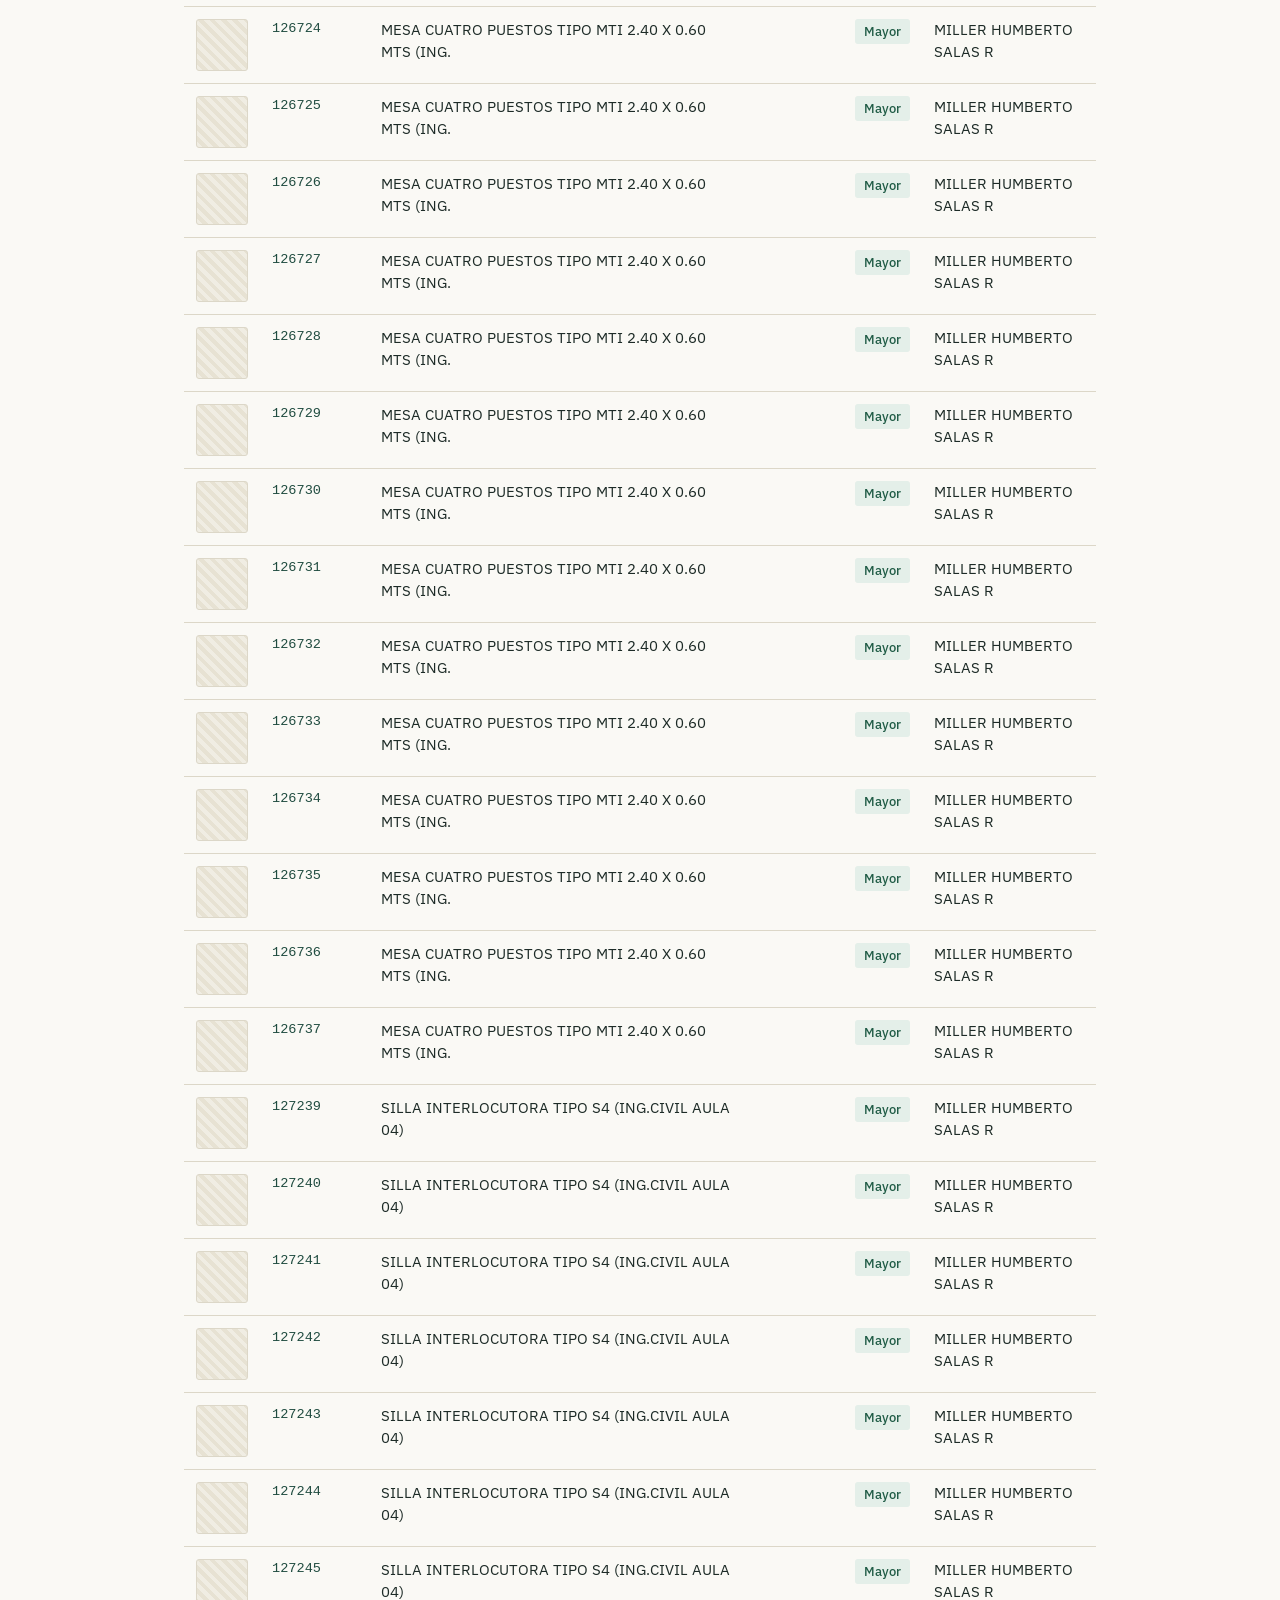
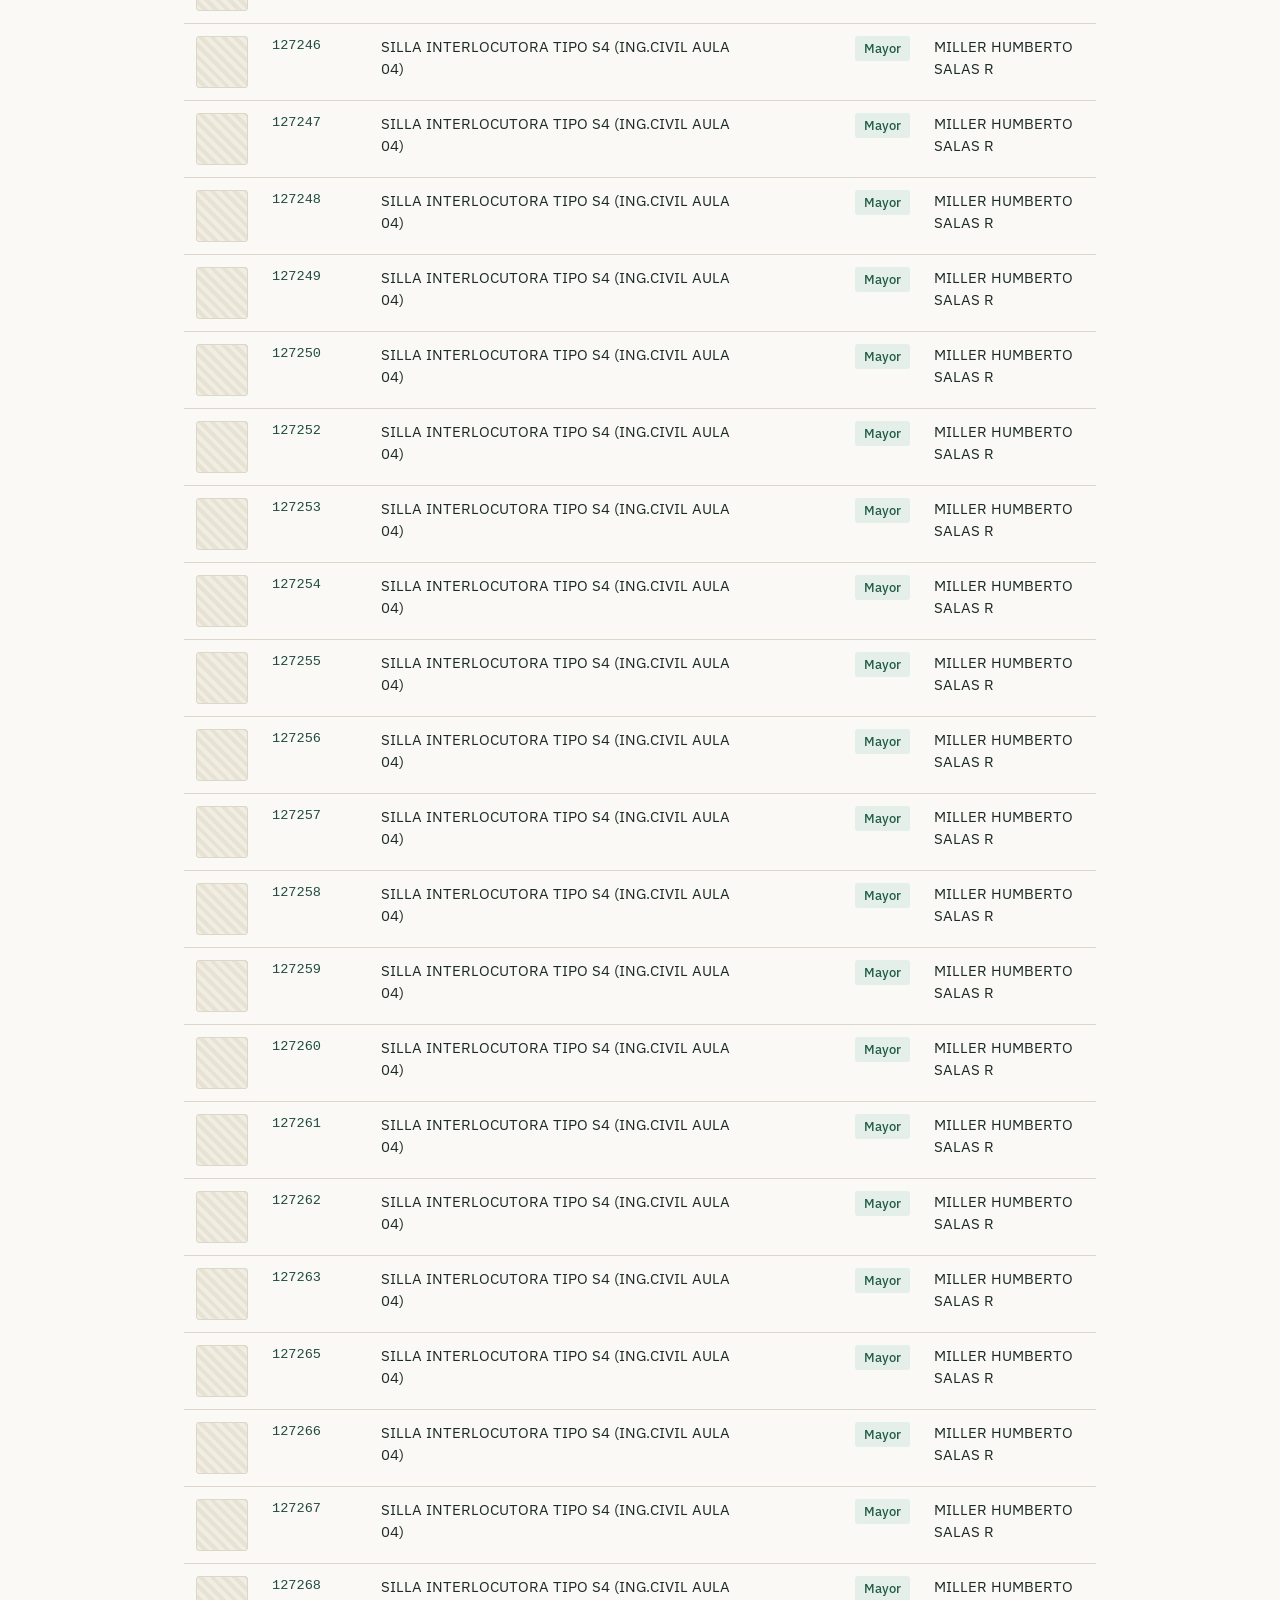
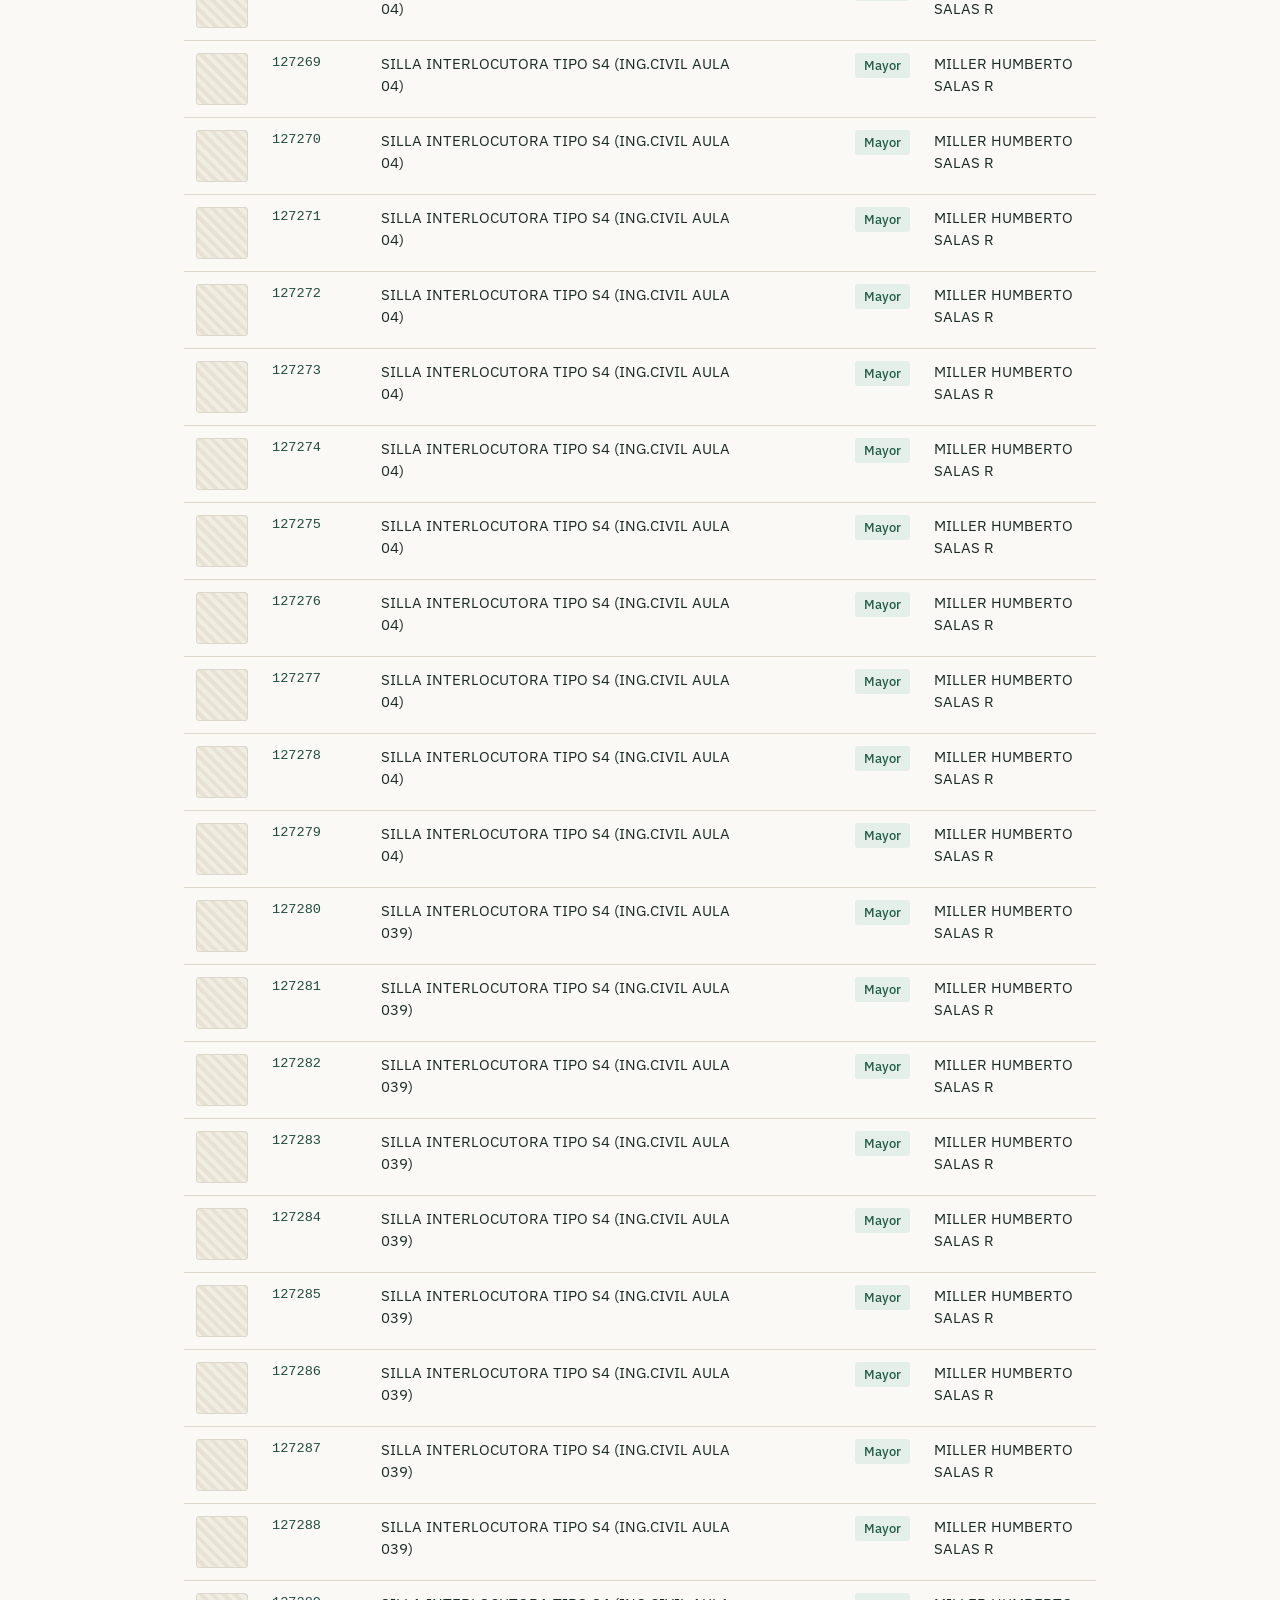
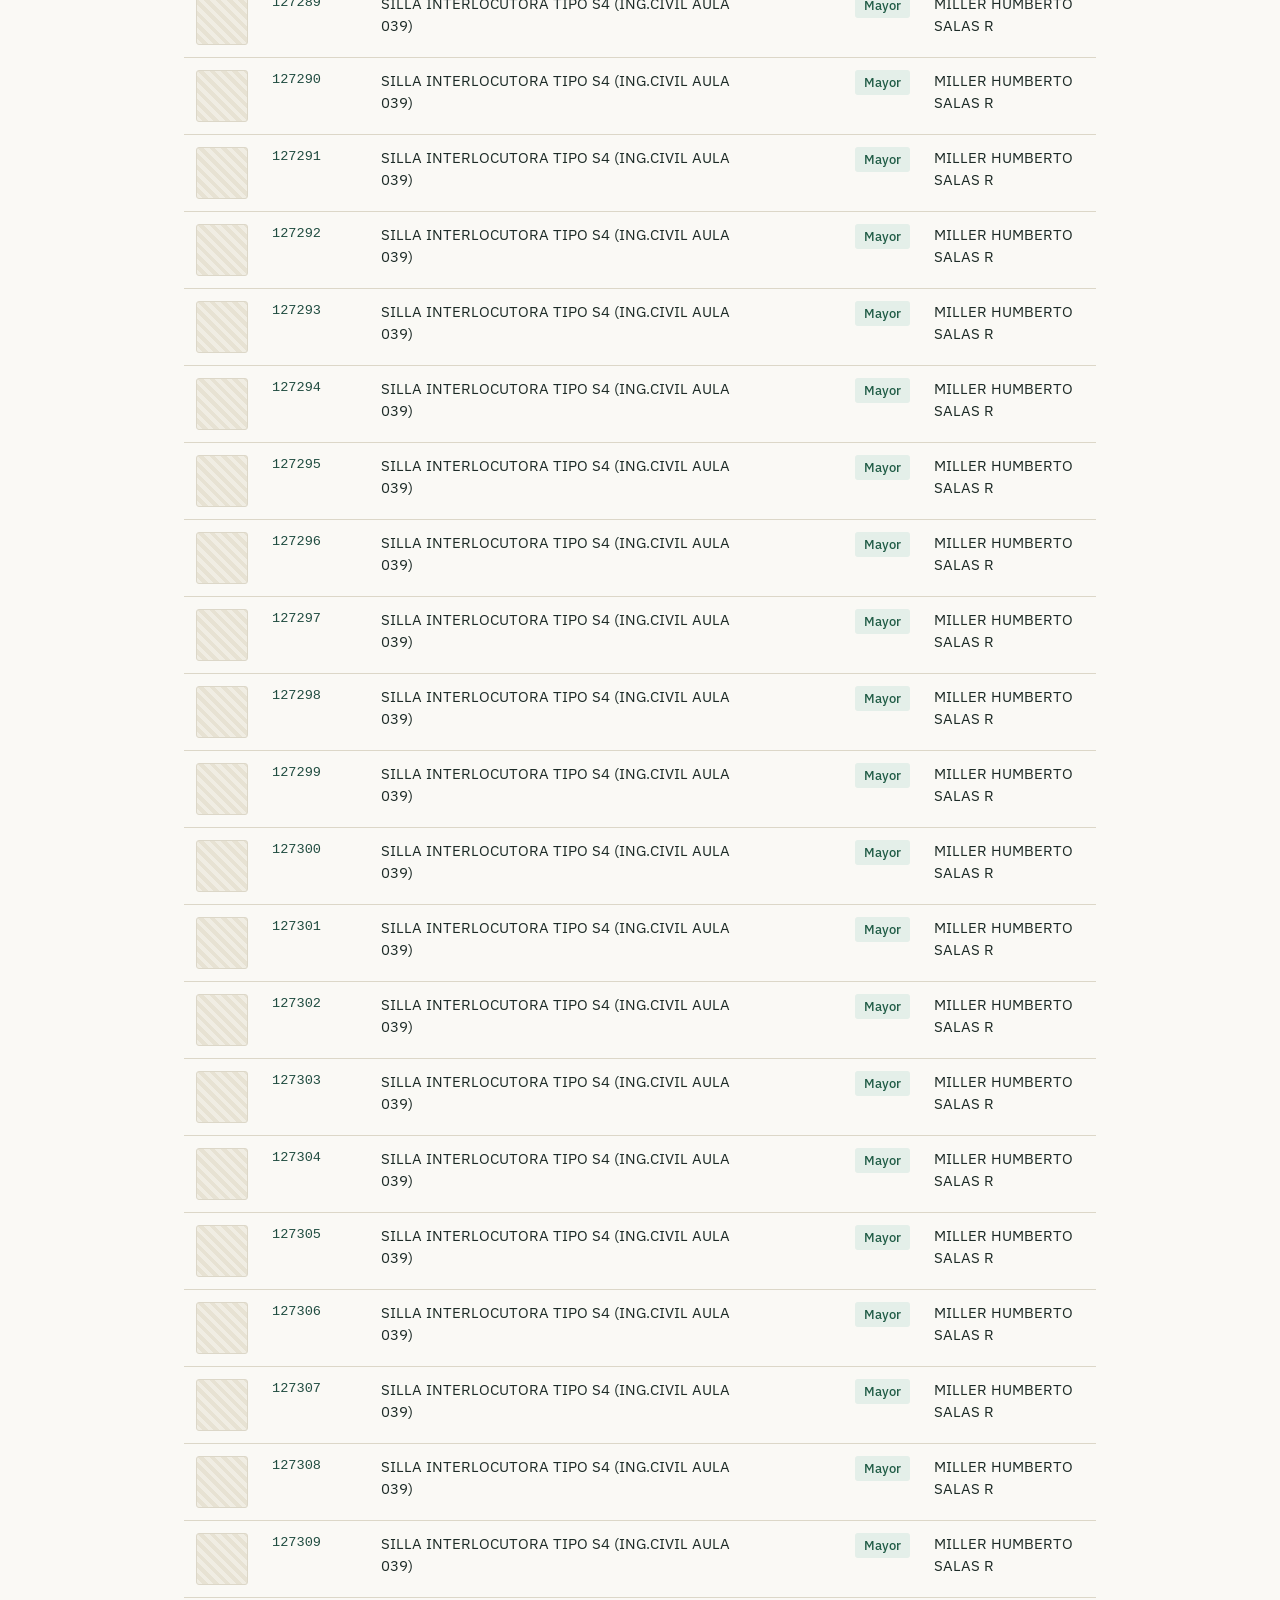
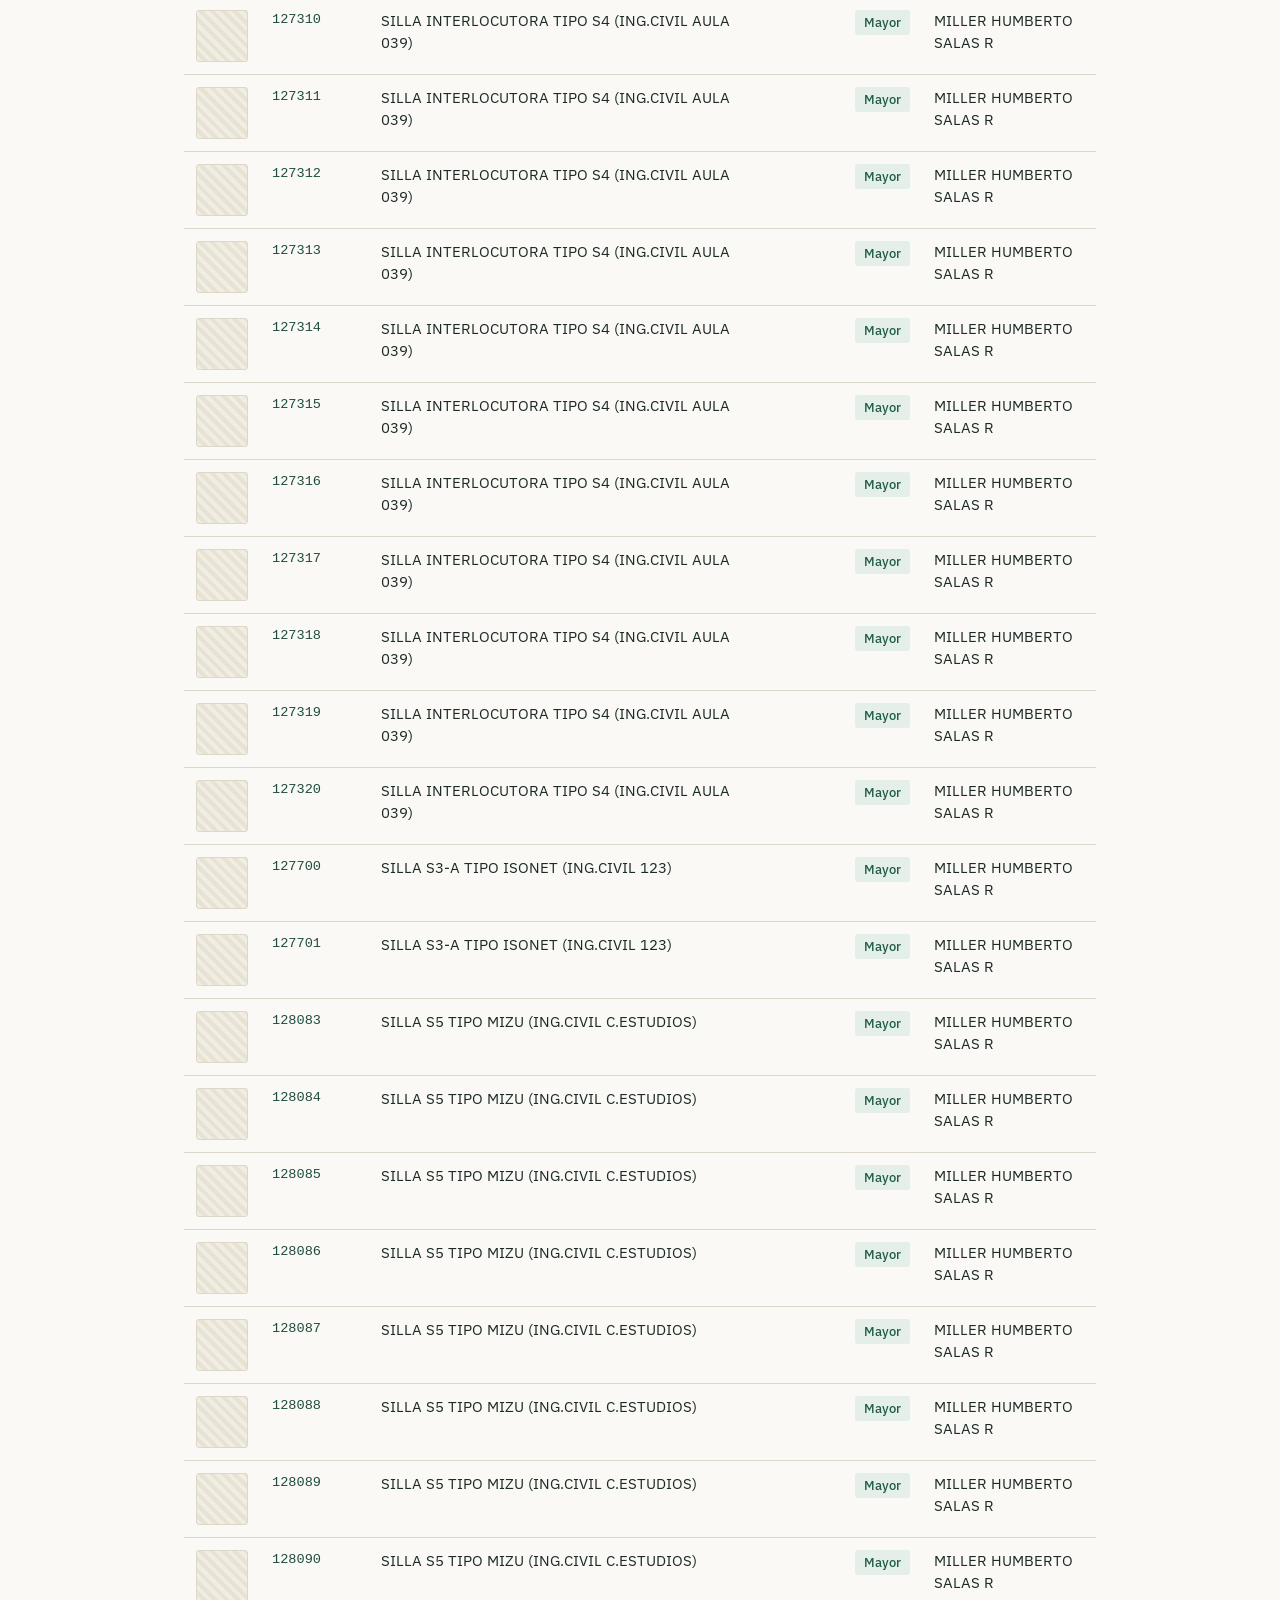
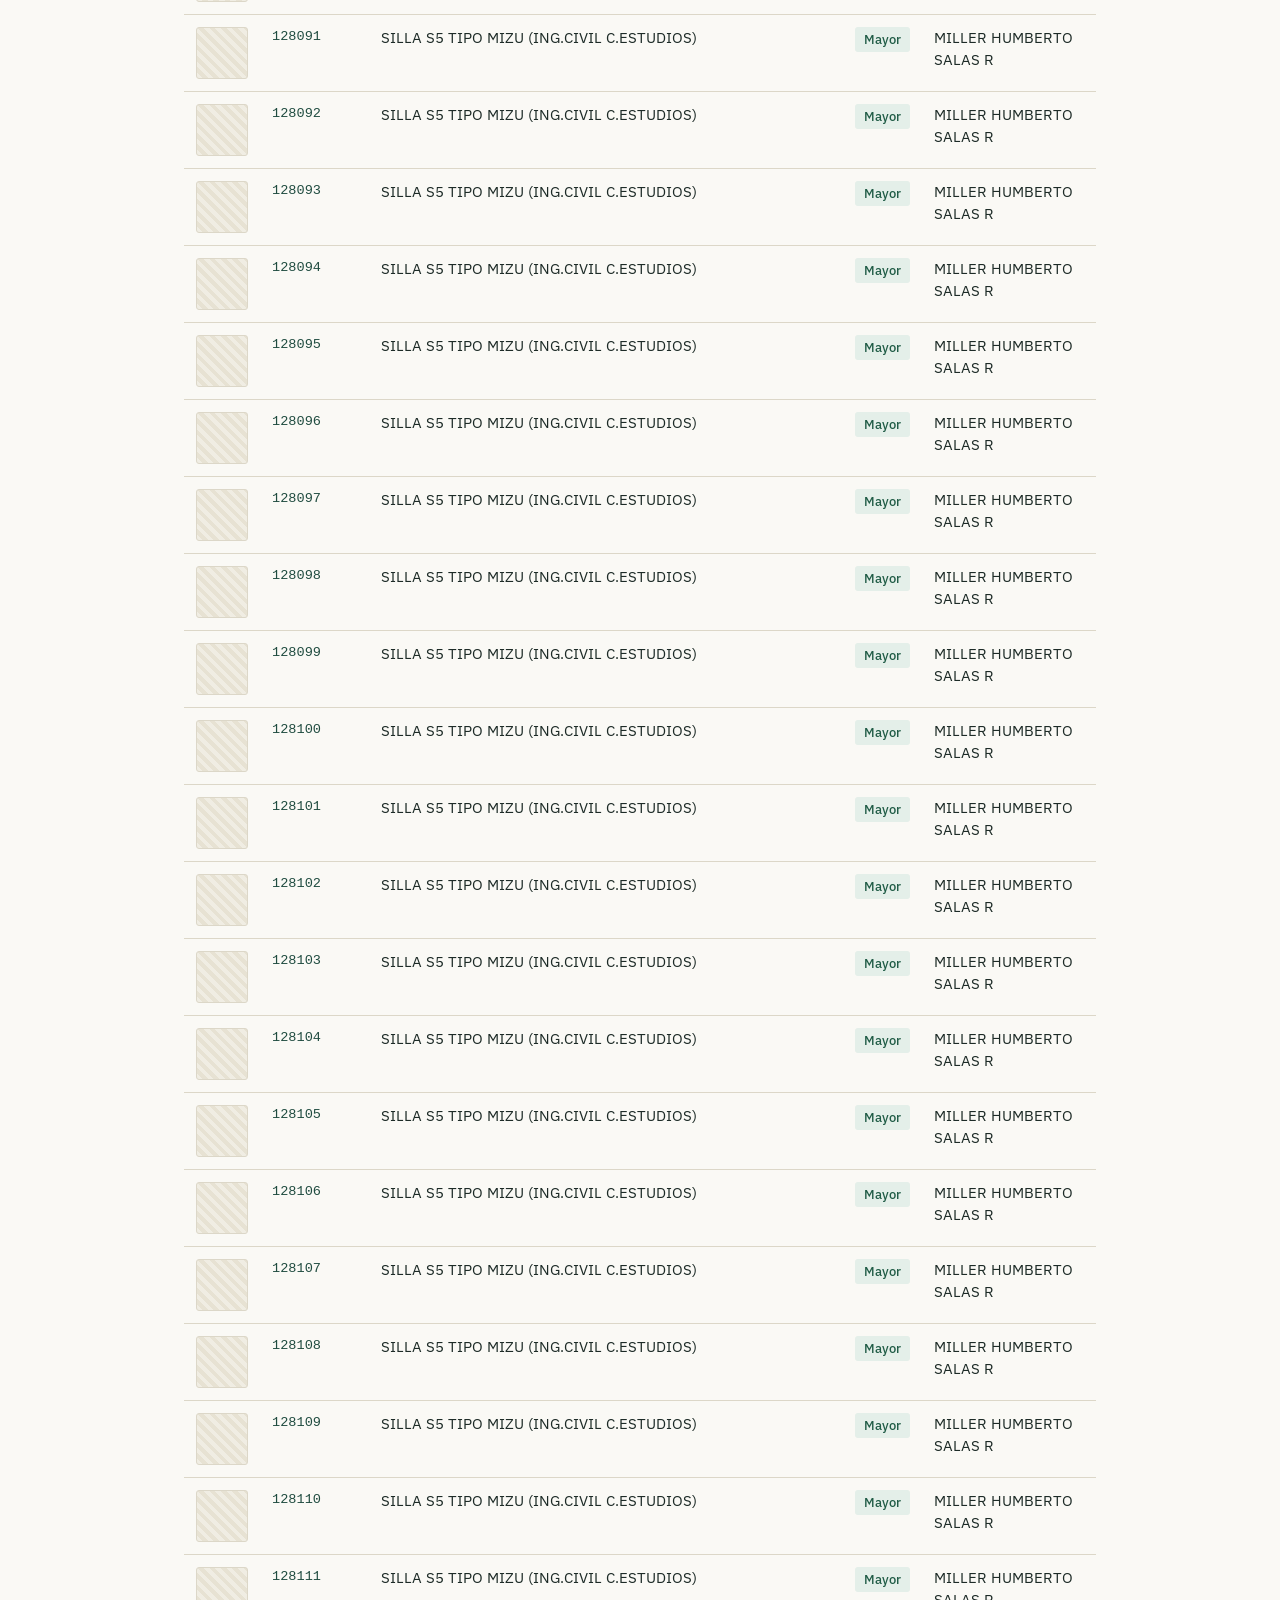
==== commit dd453509: "ajustes crud" ====
--- a/index.html
+++ b/index.html
@@ -20,7 +20,7 @@
   </header>
 
   <nav class="tools">
-    <a class="button ghost" href="admin.html">Editar inventario →</a>
+    <a class="button ghost" href="crear.html">Crear registro →</a>
   </nav>
 
   <div class="controls">
--- a/css/style.css
+++ b/css/style.css
@@ -152,14 +152,6 @@
   background: repeating-linear-gradient(45deg, #f0ede3, #f0ede3 4px, #e7e2d3 4px, #e7e2d3 8px);
 }
 
-.login-wrap {
-  max-width: 340px;
-  margin: 80px auto;
-}
-.login-wrap .panel { text-align: left; }
-.login-wrap h1 { font-size: 1.4rem; margin-top: 0; }
-.field.full-width input { width: 100%; }
-
 /* Fila clicable en la tabla de inventario */
 tbody tr.clickable { cursor: pointer; }
 tbody tr.clickable:hover { background: #efece0; }
@@ -313,14 +305,34 @@
 .status-msg.error { background: var(--off-bg); color: var(--off-fg); }
 .status-msg.info { background: var(--rust-soft); color: var(--teal-dark); }
 
-.row-actions { display: flex; gap: 8px; }
-.row-actions button { padding: 5px 10px; font-size: 0.82rem; }
-
 details.config summary {
   cursor: pointer;
   font-size: 0.88rem;
   color: var(--ink-soft);
   padding: 6px 0;
+}
+
+.github-dialog {
+  width: min(600px, calc(100% - 32px));
+  max-height: calc(100% - 32px);
+  overflow: auto;
+  border: 1px solid var(--line);
+  border-radius: 6px;
+  padding: 24px;
+  color: var(--ink);
+  background: var(--paper);
+}
+
+.github-dialog::backdrop { background: rgb(29 43 39 / 55%); }
+.github-dialog h2 { margin: 0 0 8px; font-size: 1.25rem; }
+.github-dialog p { color: var(--ink-soft); }
+.github-dialog .github-help { font-size: 0.85rem; }
+.github-dialog .remember-config {
+  display: flex;
+  align-items: center;
+  gap: 8px;
+  color: var(--ink-soft);
+  font-size: 0.85rem;
 }
 
 footer.note {
